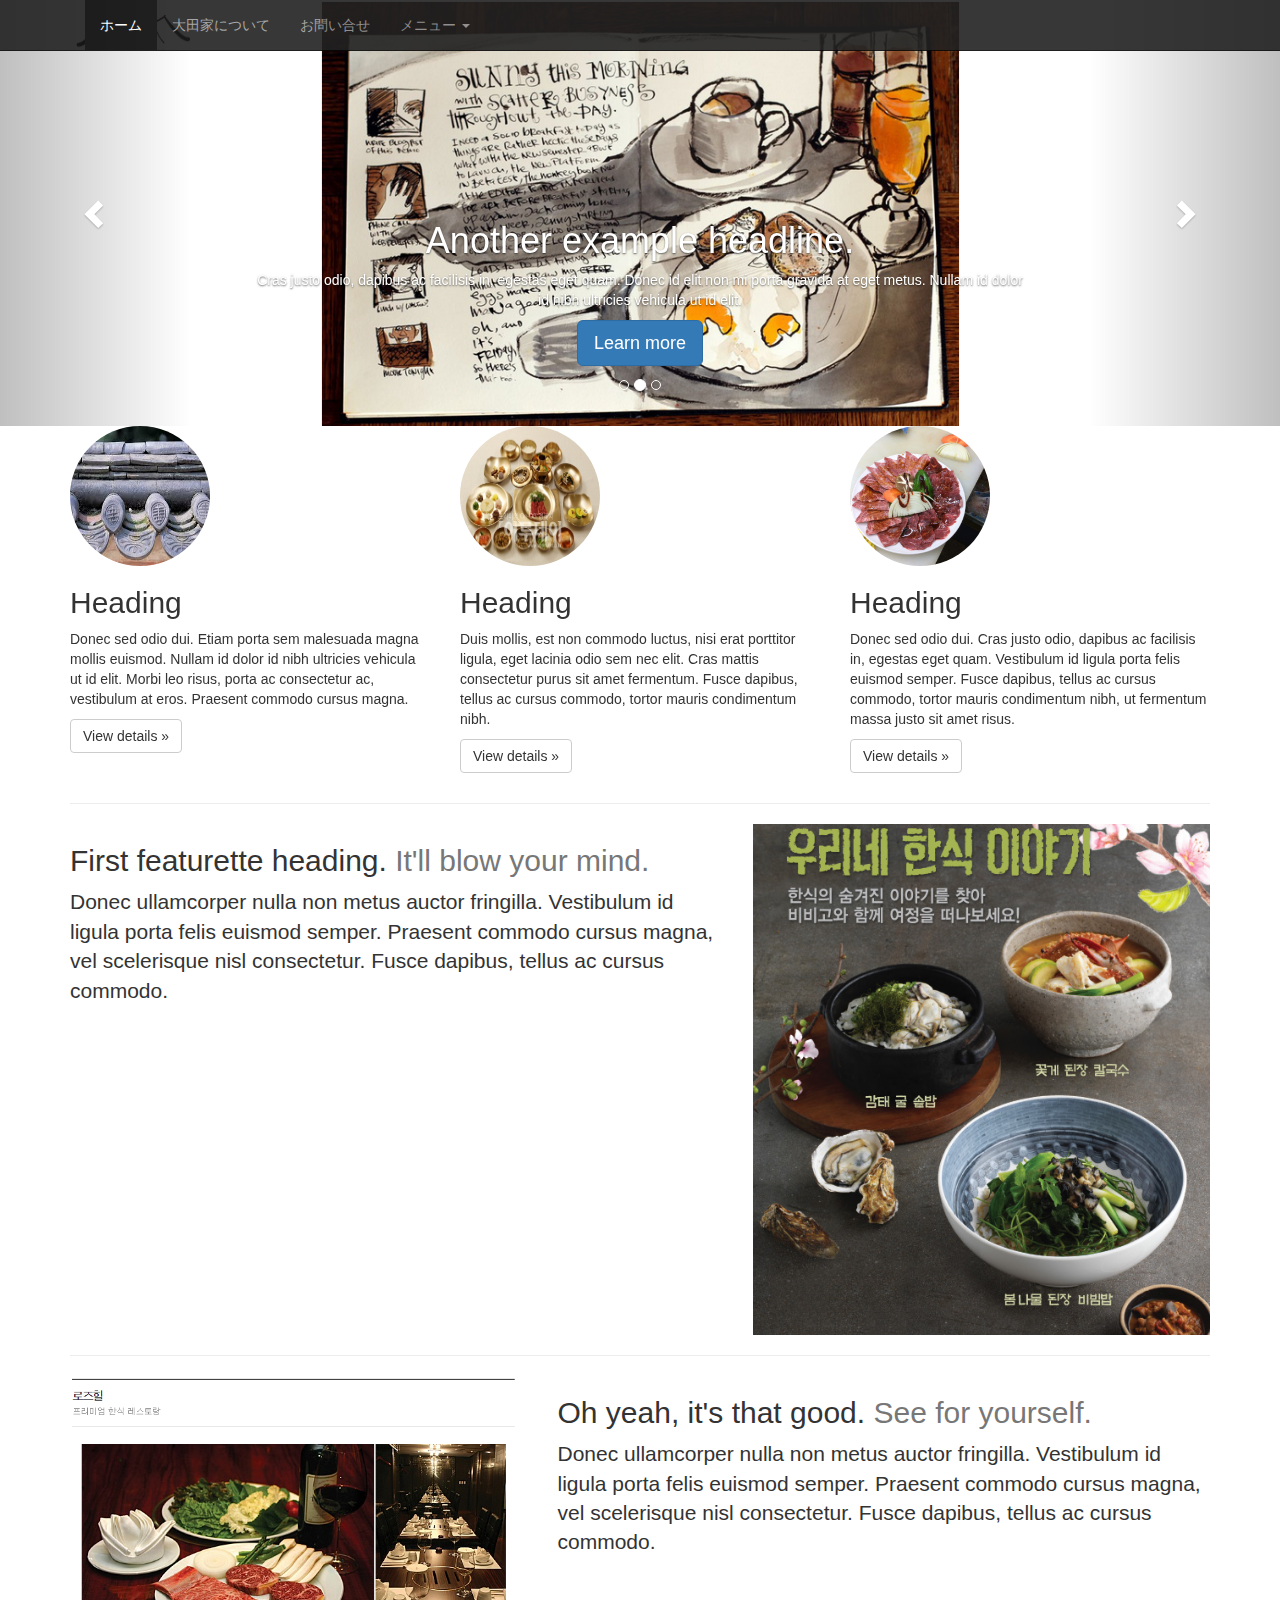
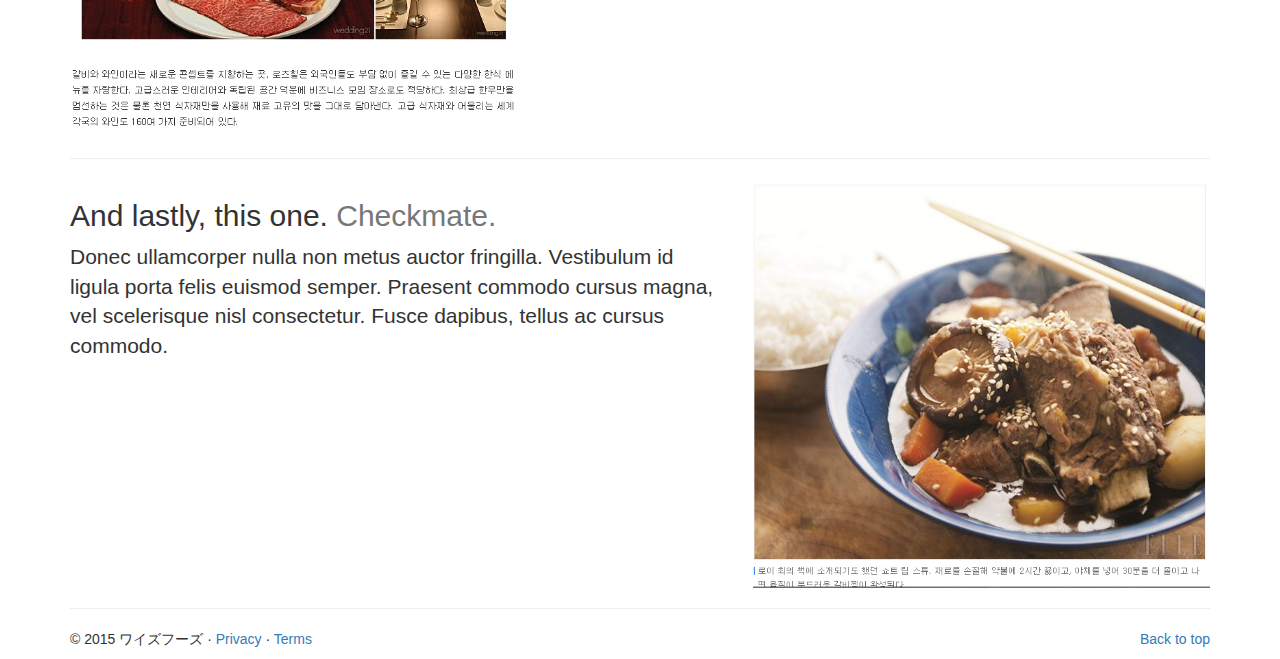
==== index.html @ f46aa7e0 "sample image input" ====
<!DOCTYPE html>
<?xml version="1.0" encoding="EUC-JP"?>
<!DOCTYPE html PUBLIC "-//W3C//DTD XHTML 1.0 Transitional//EN" "http://www.w3.org/TR/xhtml1/DTD/xhtml1-transitional.dtd">
<html xmlns="http://www.w3.org/1999/xhtml" lang="ja" xml:lang="ja">
<head>
    <meta http-equiv="Content-Type" content="text/html; charset=utf-8" />
    <meta http-equiv="X-UA-Compatible" content="IE=edge">
    <meta name="viewport" content="width=device-width, initial-scale=1">
    <meta name="description" content="">
    <meta name="author" content="">
    <link rel="icon" href="../../favicon.ico">


    <title>大田家</title>

    <link href="style.css" rel="stylesheet">
    <!-- Bootstrap core CSS -->
    <link href="bootstrap-3.3.4-dist/css/bootstrap.min.css" rel="stylesheet">

    <!-- Just for debugging purposes. Don't actually copy these 2 lines! -->
    <!--[if lt IE 9]><script src="../../assets/js/ie8-responsive-file-warning.js"></script><![endif]-->
    <script src="bootstrap-3.3.4-dist/assets/js/ie-emulation-modes-warning.js"></script>

    <!-- HTML5 shim and Respond.js for IE8 support of HTML5 elements and media queries -->
    <!--[if lt IE 9]>
      <script src="https://oss.maxcdn.com/html5shiv/3.7.2/html5shiv.min.js"></script>
      <script src="https://oss.maxcdn.com/respond/1.4.2/respond.min.js"></script>
    <![endif]-->

    <!-- Custom styles for this template -->
    <link href="carousel.css" rel="stylesheet">
  </head>
<!-- NAVBAR
================================================== -->
  <body>
    
    <div class="navbar-wrapper">
      <div class="container">

        <nav class="navbar navbar-inverse navbar-fixed-top">
          <div class="container">

            <div class="navbar-header">
              <button type="button" class="navbar-toggle collapsed" data-toggle="collapse" data-target="#navbar" aria-expanded="false" aria-controls="navbar">
                <span class="sr-only">Toggle navigation</span>
                <span class="icon-bar"></span>
                <span class="icon-bar"></span>
                <span class="icon-bar"></span>
              </button>
              <a class="navbar-brand" href="#"><left><img src="img/giwa.png" style="width:10%; margin-left:0px; position:absolute;"></img></left></a>
            </div>
            <div id="navbar" class="navbar-collapse collapse">
              <ul class="nav navbar-nav">
                <li class="active"><a href="#">ホーム</a></li>
                <li><a href="#about">大田家について</a></li>
                <li><a href="#contact">お問い合せ</a></li>
                <li class="dropdown">
                  <a href="#" class="dropdown-toggle" data-toggle="dropdown" role="button" aria-expanded="false">メニュー <span class="caret"></span></a>
                  <ul class="dropdown-menu" role="menu">
                    <li><a href="#">お肉</a></li>
                    <li><a href="#">料理</a></li>
                    <li><a href="#">サラダ</a></li>
                    <li class="divider"></li>
                    <li class="dropdown-header">盛り合わせ</li>
                    <li><a href="#">その他</a></li>
                    <li><a href="#">飲物</a></li>
                  </ul>
                </li>
              </ul>
            </div>
          </div>
        </nav>

      </div>
    </div>


    <!-- Carousel
    ================================================== -->
    <div id="myCarousel" class="carousel slide" data-ride="carousel">
      <!-- Indicators -->
      <ol class="carousel-indicators">
        <li data-target="#myCarousel" data-slide-to="0" class=""></li>
        <li data-target="#myCarousel" data-slide-to="1" class="active"></li>
        <li data-target="#myCarousel" data-slide-to="2" class=""></li>
      </ol>
      <div class="carousel-inner" role="listbox">
        <div class="item">
          <center><img class="first-slide" src="img/tonsoku.png" alt="First slide" style="width:50%"></center>
          <div class="container">
            <div class="carousel-caption">
              <h1>Example headline.</h1>
              <p>Note: If you're viewing this page via a <code>file://</code> URL, the "next" and "previous" Glyphicon buttons on the left and right might not load/display properly due to web browser security rules.</p>
              <p><a class="btn btn-lg btn-primary" href="#" role="button">Sign up today</a></p>
            </div>
          </div>
        </div>
        <div class="item active">
          <center><img class="second-slide" src="img/drawing1.png" alt="Second slide" style="width:50%"></center>
          <div class="container">
            <div class="carousel-caption">
              <h1>Another example headline.</h1>
              <p>Cras justo odio, dapibus ac facilisis in, egestas eget quam. Donec id elit non mi porta gravida at eget metus. Nullam id dolor id nibh ultricies vehicula ut id elit.</p>
              <p><a class="btn btn-lg btn-primary" href="#" role="button">Learn more</a></p>
            </div>  
          </div>
        </div>
        <div class="item">
          <center><img class="third-slide" src="img/galbijjim.png" alt="Third slide" style="width:50%"></center>
          <div class="container">
            <div class="carousel-caption">
              <h1>One more for good measure.</h1>
              <p>Cras justo odio, dapibus ac facilisis in, egestas eget quam. Donec id elit non mi porta gravida at eget metus. Nullam id dolor id nibh ultricies vehicula ut id elit.</p>
              <p><a class="btn btn-lg btn-primary" href="#" role="button">Browse gallery</a></p>
            </div>
          </div>
        </div>
      </div>
      <a class="left carousel-control" href="#myCarousel" role="button" data-slide="prev">
        <span class="glyphicon glyphicon-chevron-left" aria-hidden="true"></span>
        <span class="sr-only">Previous</span>
      </a>
      <a class="right carousel-control" href="#myCarousel" role="button" data-slide="next">
        <span class="glyphicon glyphicon-chevron-right" aria-hidden="true"></span>
        <span class="sr-only">Next</span>
      </a>
    </div><!-- /.carousel -->


    <!-- Marketing messaging and featurettes
    ================================================== -->
    <!-- Wrap the rest of the page in another container to center all the content. -->

    <div class="container marketing">

      <!-- Three columns of text below the carousel -->
      <div class="row">
        <div class="col-lg-4">
          <img class="img-circle" src="img/traditional.jpg" alt="Generic placeholder image" width="140" height="140">
          <h2>Heading</h2>
          <p>Donec sed odio dui. Etiam porta sem malesuada magna mollis euismod. Nullam id dolor id nibh ultricies vehicula ut id elit. Morbi leo risus, porta ac consectetur ac, vestibulum at eros. Praesent commodo cursus magna.</p>
          <p><a class="btn btn-default" href="#" role="button">View details »</a></p>
        </div><!-- /.col-lg-4 -->
        <div class="col-lg-4">
          <img class="img-circle" src="img/dish.jpg" width="140" height="140">
          <h2>Heading</h2>
          <p>Duis mollis, est non commodo luctus, nisi erat porttitor ligula, eget lacinia odio sem nec elit. Cras mattis consectetur purus sit amet fermentum. Fusce dapibus, tellus ac cursus commodo, tortor mauris condimentum nibh.</p>
          <p><a class="btn btn-default" href="#" role="button">View details »</a></p>
        </div><!-- /.col-lg-4 -->
        <div class="col-lg-4">
          <img class="img-circle" src="img/5000ko-su.jpg" width="140" height="140">
          <h2>Heading</h2>
          <p>Donec sed odio dui. Cras justo odio, dapibus ac facilisis in, egestas eget quam. Vestibulum id ligula porta felis euismod semper. Fusce dapibus, tellus ac cursus commodo, tortor mauris condimentum nibh, ut fermentum massa justo sit amet risus.</p>
          <p><a class="btn btn-default" href="#" role="button">View details »</a></p>
        </div><!-- /.col-lg-4 -->
      </div><!-- /.row -->


      <!-- START THE FEATURETTES -->

      <hr class="featurette-divider">

      <div class="row featurette">
        <div class="col-md-7">
          <h2 class="featurette-heading">First featurette heading. <span class="text-muted">It'll blow your mind.</span></h2>
          <p class="lead">Donec ullamcorper nulla non metus auctor fringilla. Vestibulum id ligula porta felis euismod semper. Praesent commodo cursus magna, vel scelerisque nisl consectetur. Fusce dapibus, tellus ac cursus commodo.</p>
        </div>
        <div class="col-md-5">
          <img class="featurette-image img-responsive center-block" data-src="holder.js/500x500/auto" alt="500x500" src="img/bibigo.png" data-holder-rendered="true">
        </div>
      </div>

      <hr class="featurette-divider">

      <div class="row featurette">
        <div class="col-md-7 col-md-push-5">
          <h2 class="featurette-heading">Oh yeah, it's that good. <span class="text-muted">See for yourself.</span></h2>
          <p class="lead">Donec ullamcorper nulla non metus auctor fringilla. Vestibulum id ligula porta felis euismod semper. Praesent commodo cursus magna, vel scelerisque nisl consectetur. Fusce dapibus, tellus ac cursus commodo.</p>
        </div>
        <div class="col-md-5 col-md-pull-7">
          <img class="featurette-image img-responsive center-block" data-src="holder.js/500x500/auto" alt="500x500" src="img/garubiplating.png" data-holder-rendered="true">
        </div>
      </div>

      <hr class="featurette-divider">

      <div class="row featurette">
        <div class="col-md-7">
          <h2 class="featurette-heading">And lastly, this one. <span class="text-muted">Checkmate.</span></h2>
          <p class="lead">Donec ullamcorper nulla non metus auctor fringilla. Vestibulum id ligula porta felis euismod semper. Praesent commodo cursus magna, vel scelerisque nisl consectetur. Fusce dapibus, tellus ac cursus commodo.</p>
        </div>
        <div class="col-md-5">
          <img class="featurette-image img-responsive center-block" data-src="holder.js/500x500/auto" alt="500x500" src="img/galbijjim.png" data-holder-rendered="true">
        </div>
      </div>

      <hr class="featurette-divider">

      <!-- /END THE FEATURETTES -->


      <!-- FOOTER -->
      <footer>
        <p class="pull-right"><a href="#">Back to top</a></p>
        <p>© 2015 ワイズフーズ · <a href="#">Privacy</a> · <a href="#">Terms</a></p>
      </footer>

    </div><!-- /.container -->


    <!-- Bootstrap core JavaScript
    ================================================== -->
    <!-- Placed at the end of the document so the pages load faster -->
    <script src="https://ajax.googleapis.com/ajax/libs/jquery/1.11.2/jquery.min.js"></script>
    <script src="bootstrap-3.3.4-dist/js/bootstrap.min.js"></script>
    <!-- Just to make our placeholder images work. Don't actually copy the next line! -->
    <script src="bootstrap-3.3.4-dist/assets/js/vendor/holder.js"></script>
    <!-- IE10 viewport hack for Surface/desktop Windows 8 bug -->
    <script src="bootstrap-3.3.4-dist/assets/js/ie10-viewport-bug-workaround.js"></script>
  

<svg xmlns="http://www.w3.org/2000/svg" width="500" height="500" viewBox="0 0 500 500" preserveAspectRatio="none" style="visibility: hidden; position: absolute; top: -100%; left: -100%;"><defs></defs><text x="0" y="23" style="font-weight:bold;font-size:23pt;font-family:Arial, Helvetica, Open Sans, sans-serif;dominant-baseline:middle">500x500</text></svg></body></html>
---- style.css ----
.navbar-fixed-top {
	opacity:0.8;
}
.navbar-fixed-top:hover {
	opacity:0.9;
}
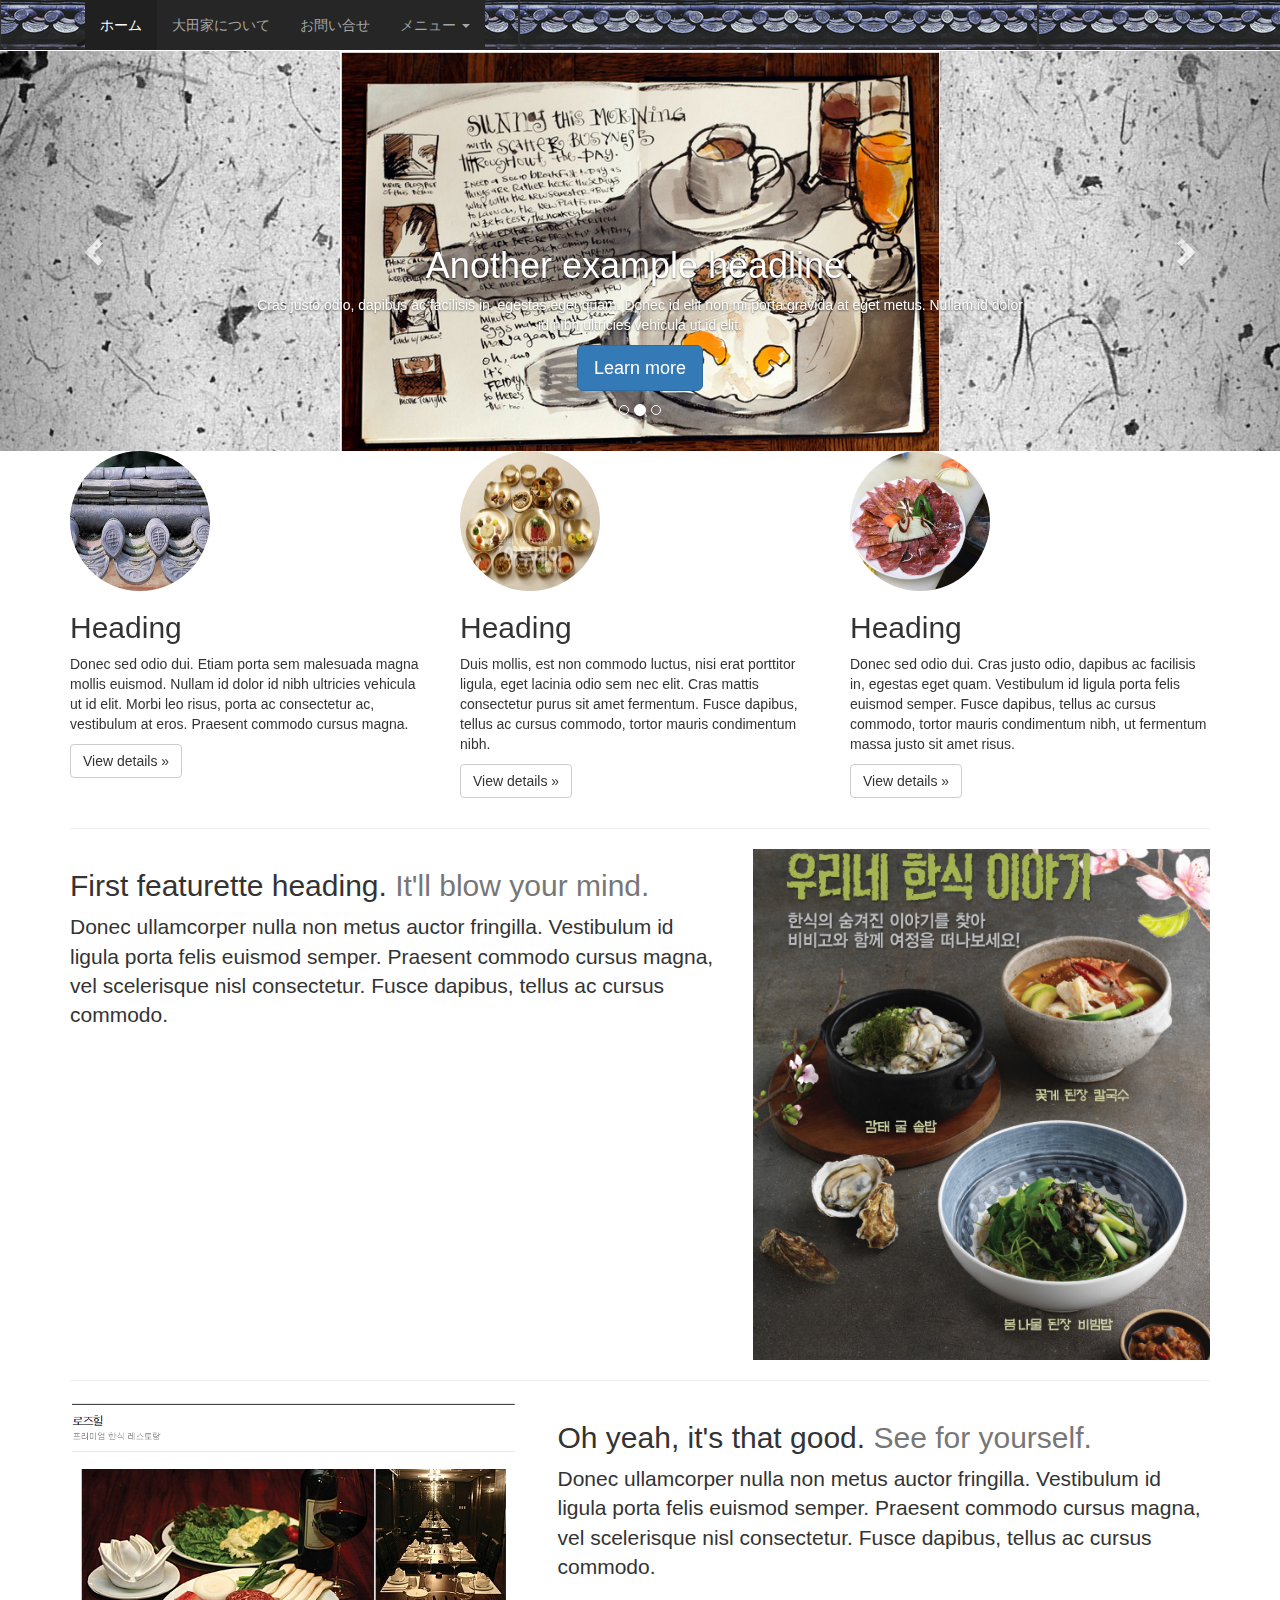
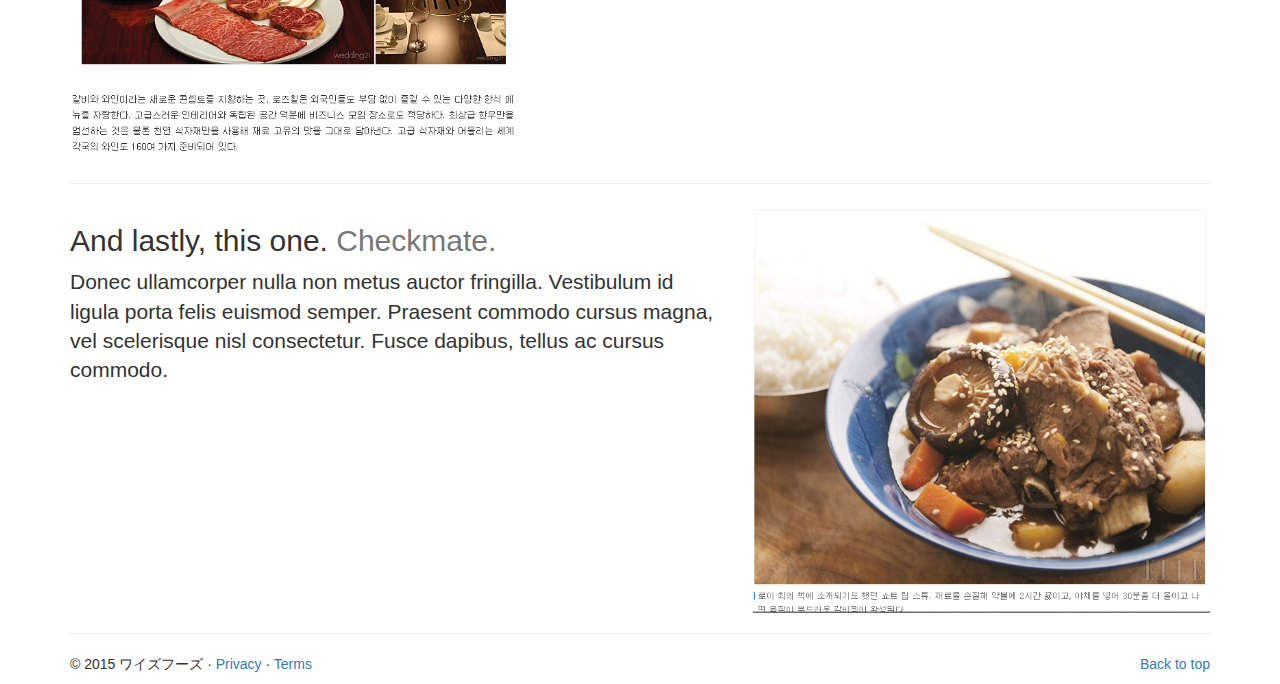
==== commit aa0e7c95: "design changes to match menu" ====
--- a/index.html
+++ b/index.html
@@ -33,11 +33,13 @@
 <!-- NAVBAR
 ================================================== -->
   <body>
-    
+ 
     <div class="navbar-wrapper">
+
       <div class="container">
 
         <nav class="navbar navbar-inverse navbar-fixed-top">
+             <div id="roof"></div>  
           <div class="container">
 
             <div class="navbar-header">
@@ -61,8 +63,8 @@
                     <li><a href="#">料理</a></li>
                     <li><a href="#">サラダ</a></li>
                     <li class="divider"></li>
-                    <li class="dropdown-header">盛り合わせ</li>
-                    <li><a href="#">その他</a></li>
+                    <li class="dropdown-header">その他</li>
+                    <li><a href="#">盛り合わせ</a></li>
                     <li><a href="#">飲物</a></li>
                   </ul>
                 </li>
@@ -73,6 +75,7 @@
 
       </div>
     </div>
+
 
 
     <!-- Carousel
@@ -86,7 +89,7 @@
       </ol>
       <div class="carousel-inner" role="listbox">
         <div class="item">
-          <center><img class="first-slide" src="img/tonsoku.png" alt="First slide" style="width:50%"></center>
+          <center><img class="first-slide" src="img/tonsoku.png" alt="First slide" style="max-height:400px; width:auto;"></center>
           <div class="container">
             <div class="carousel-caption">
               <h1>Example headline.</h1>
@@ -96,7 +99,7 @@
           </div>
         </div>
         <div class="item active">
-          <center><img class="second-slide" src="img/drawing1.png" alt="Second slide" style="width:50%"></center>
+          <center><img class="second-slide" src="img/drawing1.png" alt="Second slide" style="max-height:400px; width:auto;"></center>
           <div class="container">
             <div class="carousel-caption">
               <h1>Another example headline.</h1>
@@ -106,7 +109,7 @@
           </div>
         </div>
         <div class="item">
-          <center><img class="third-slide" src="img/galbijjim.png" alt="Third slide" style="width:50%"></center>
+          <center><img class="third-slide" src="img/galbijjim.png" alt="Third slide" style="max-height:400px; width:auto;"></center>
           <div class="container">
             <div class="carousel-caption">
               <h1>One more for good measure.</h1>
--- a/style.css
+++ b/style.css
@@ -1,6 +1,42 @@
 .navbar-fixed-top {
 	opacity:0.8;
+	background-image: url(img/roof.png);
+	background-repeat: repeat-x;
+	z-index: 9;
+		height: 30px;
 }
 .navbar-fixed-top:hover {
 	opacity:0.9;
 }
+.navbar-inverse .navbar-nav>li>a, .dropdown {
+	opacity:1 !important;
+	display: block;
+	background-color: #0f0f0f;
+}
+
+.navbar-inverse .navbar-nav>li>a:hover {
+	color:white;
+	font-weight: bold;
+	opacity:1 !important;
+	z-index: 10;
+	display: block;
+	background-color: #0f0f4a !important;
+}
+
+.navbar-inverse .navbar-nav>li>a:focus {
+	color:white;
+	font-weight: bold;
+	opacity:1 !important;
+	z-index: 10;
+	display: block;
+	background-color: #0f0f2a !important;
+}
+button {
+	background-image: url(img/plate.jpg) !important;
+	opacity:1;
+
+}
+.carousel {
+	background-image: url(img/background.jpg);
+	margin-top:4%;
+}
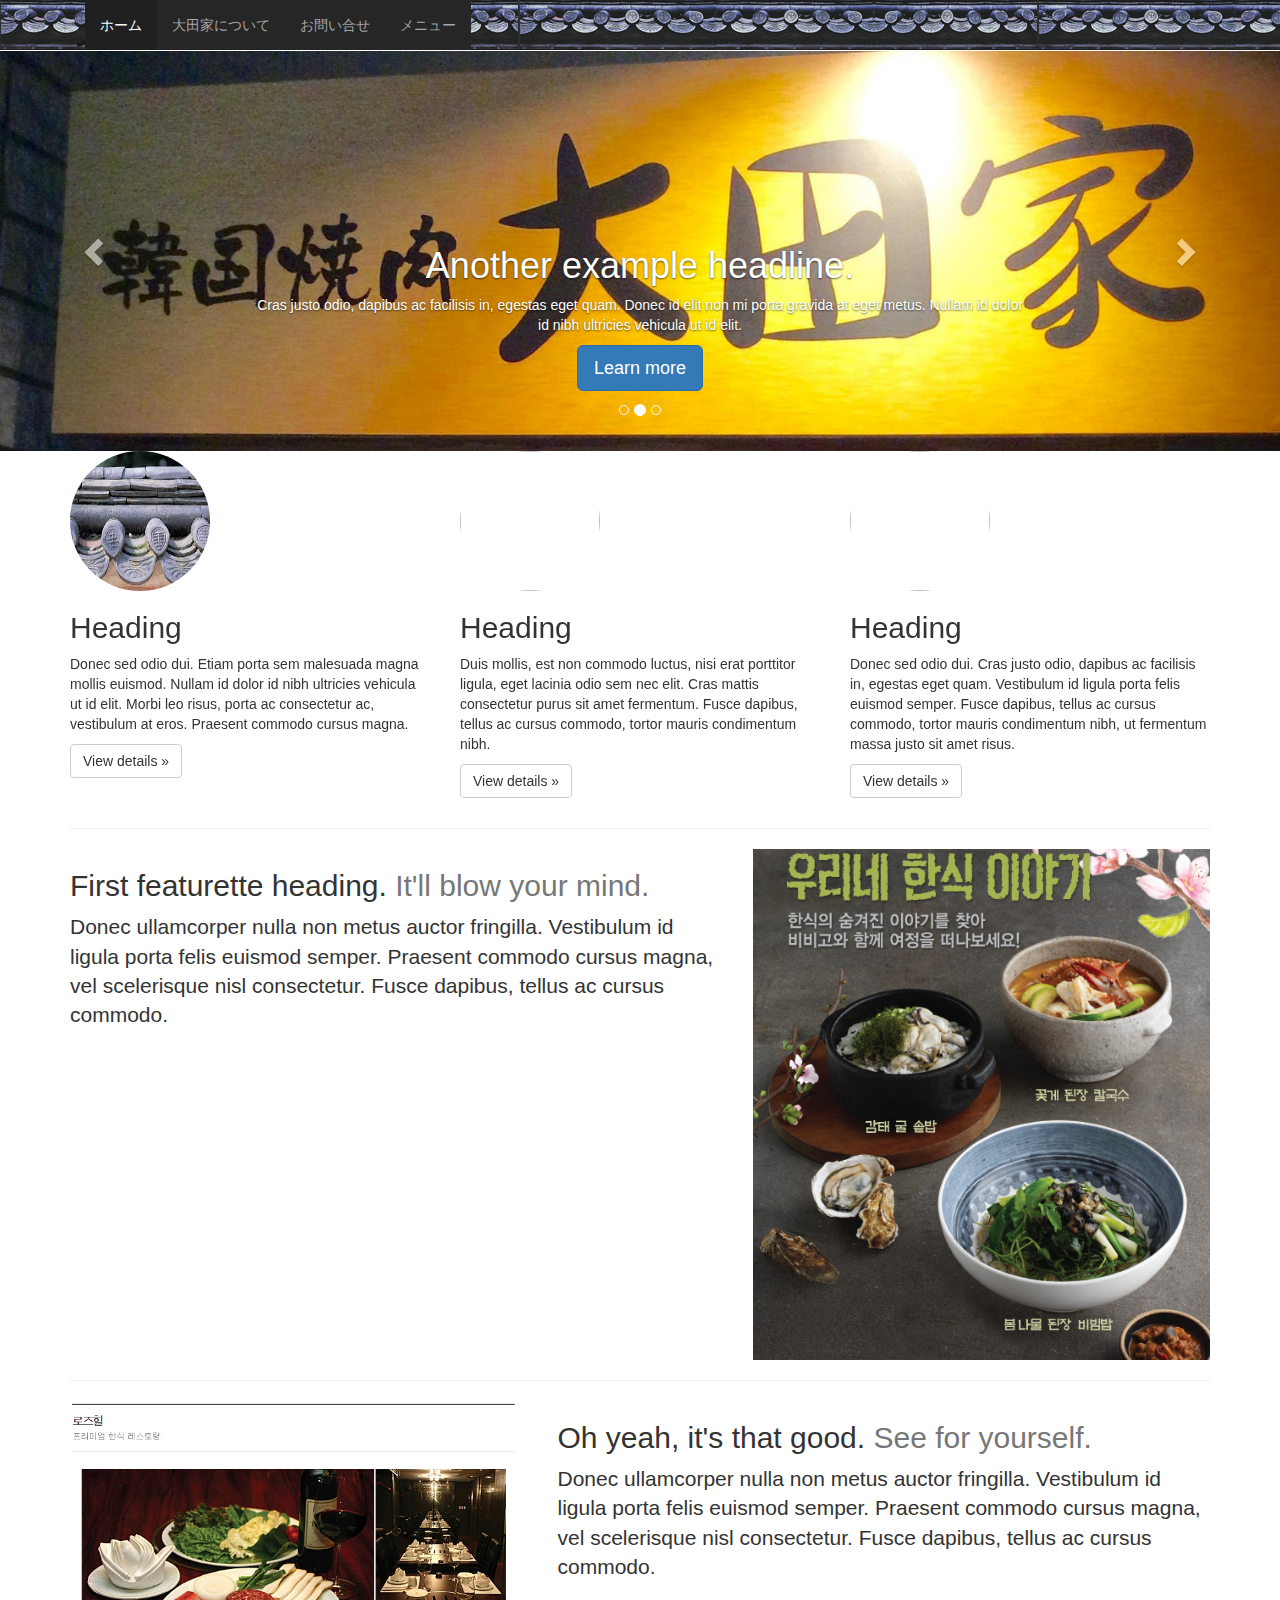
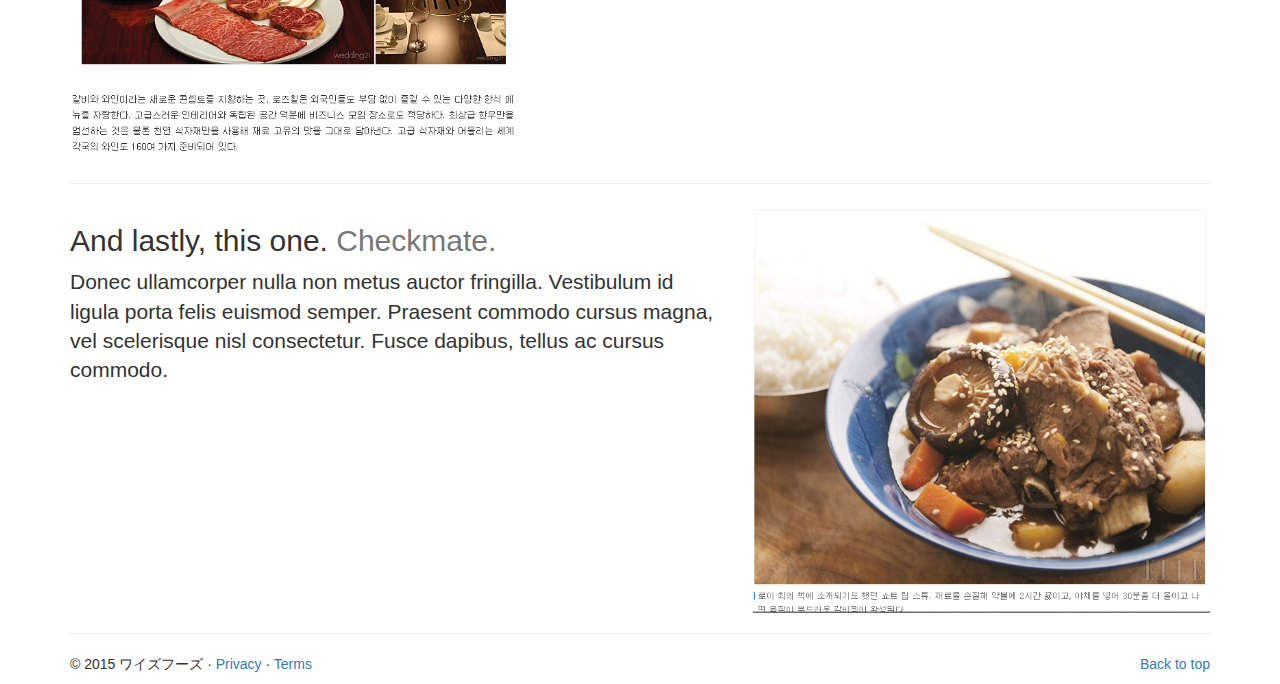
==== commit 889edbc7: "basic contents" ====
--- a/index.html
+++ b/index.html
@@ -54,9 +54,10 @@
             <div id="navbar" class="navbar-collapse collapse">
               <ul class="nav navbar-nav">
                 <li class="active"><a href="#">ホーム</a></li>
-                <li><a href="#about">大田家について</a></li>
-                <li><a href="#contact">お問い合せ</a></li>
-                <li class="dropdown">
+                <li><a href="about.html">大田家について</a></li>
+               <li><a href="mailto:c-choi@wise-ltd.net?Subject=%82%A8%96%E2%82%A2%8D%87%82%B9%83%81%81%5B%83%8B">お問い合せ</a></li></li>
+                <li><a href="menu.html">メニュー</a></li>
+             <!--   <li class="dropdown">
                   <a href="#" class="dropdown-toggle" data-toggle="dropdown" role="button" aria-expanded="false">メニュー <span class="caret"></span></a>
                   <ul class="dropdown-menu" role="menu">
                     <li><a href="#">お肉</a></li>
@@ -67,7 +68,7 @@
                     <li><a href="#">盛り合わせ</a></li>
                     <li><a href="#">飲物</a></li>
                   </ul>
-                </li>
+                </li> -->
               </ul>
             </div>
           </div>
@@ -89,7 +90,7 @@
       </ol>
       <div class="carousel-inner" role="listbox">
         <div class="item">
-          <center><img class="first-slide" src="img/tonsoku.png" alt="First slide" style="max-height:400px; width:auto;"></center>
+          <center><img class="first-slide" src="img/daiconsalad3.jpeg" alt="First slide" style="max-height:400px; width:auto;"></center>
           <div class="container">
             <div class="carousel-caption">
               <h1>Example headline.</h1>
@@ -99,7 +100,7 @@
           </div>
         </div>
         <div class="item active">
-          <center><img class="second-slide" src="img/drawing1.png" alt="Second slide" style="max-height:400px; width:auto;"></center>
+          <center><img class="second-slide" src="img/entrance.jpg" alt="Second slide" style="max-height:400px; width:auto;"></center>
           <div class="container">
             <div class="carousel-caption">
               <h1>Another example headline.</h1>
@@ -109,7 +110,7 @@
           </div>
         </div>
         <div class="item">
-          <center><img class="third-slide" src="img/galbijjim.png" alt="Third slide" style="max-height:400px; width:auto;"></center>
+          <center><img class="third-slide" src="img/bibimbab.jpeg" alt="Third slide" style="max-height:400px; width:auto;"></center>
           <div class="container">
             <div class="carousel-caption">
               <h1>One more for good measure.</h1>
@@ -145,13 +146,13 @@
           <p><a class="btn btn-default" href="#" role="button">View details »</a></p>
         </div><!-- /.col-lg-4 -->
         <div class="col-lg-4">
-          <img class="img-circle" src="img/dish.jpg" width="140" height="140">
+          <img class="img-circle" src="img/Daiconsalad3.jpeg" width="140" height="140">
           <h2>Heading</h2>
           <p>Duis mollis, est non commodo luctus, nisi erat porttitor ligula, eget lacinia odio sem nec elit. Cras mattis consectetur purus sit amet fermentum. Fusce dapibus, tellus ac cursus commodo, tortor mauris condimentum nibh.</p>
           <p><a class="btn btn-default" href="#" role="button">View details »</a></p>
         </div><!-- /.col-lg-4 -->
         <div class="col-lg-4">
-          <img class="img-circle" src="img/5000ko-su.jpg" width="140" height="140">
+          <img class="img-circle" src="img/bibimbab.jpeg" width="140" height="140">
           <h2>Heading</h2>
           <p>Donec sed odio dui. Cras justo odio, dapibus ac facilisis in, egestas eget quam. Vestibulum id ligula porta felis euismod semper. Fusce dapibus, tellus ac cursus commodo, tortor mauris condimentum nibh, ut fermentum massa justo sit amet risus.</p>
           <p><a class="btn btn-default" href="#" role="button">View details »</a></p>
--- a/style.css
+++ b/style.css
@@ -1,3 +1,7 @@
+.navbar-wrapper {
+	position:fixed;
+	z-index: 10;
+}
 .navbar-fixed-top {
 	opacity:0.8;
 	background-image: url(img/roof.png);
@@ -40,3 +44,6 @@
 	background-image: url(img/background.jpg);
 	margin-top:4%;
 }
+.body {
+	background-image: url(img/background.jpg);
+}
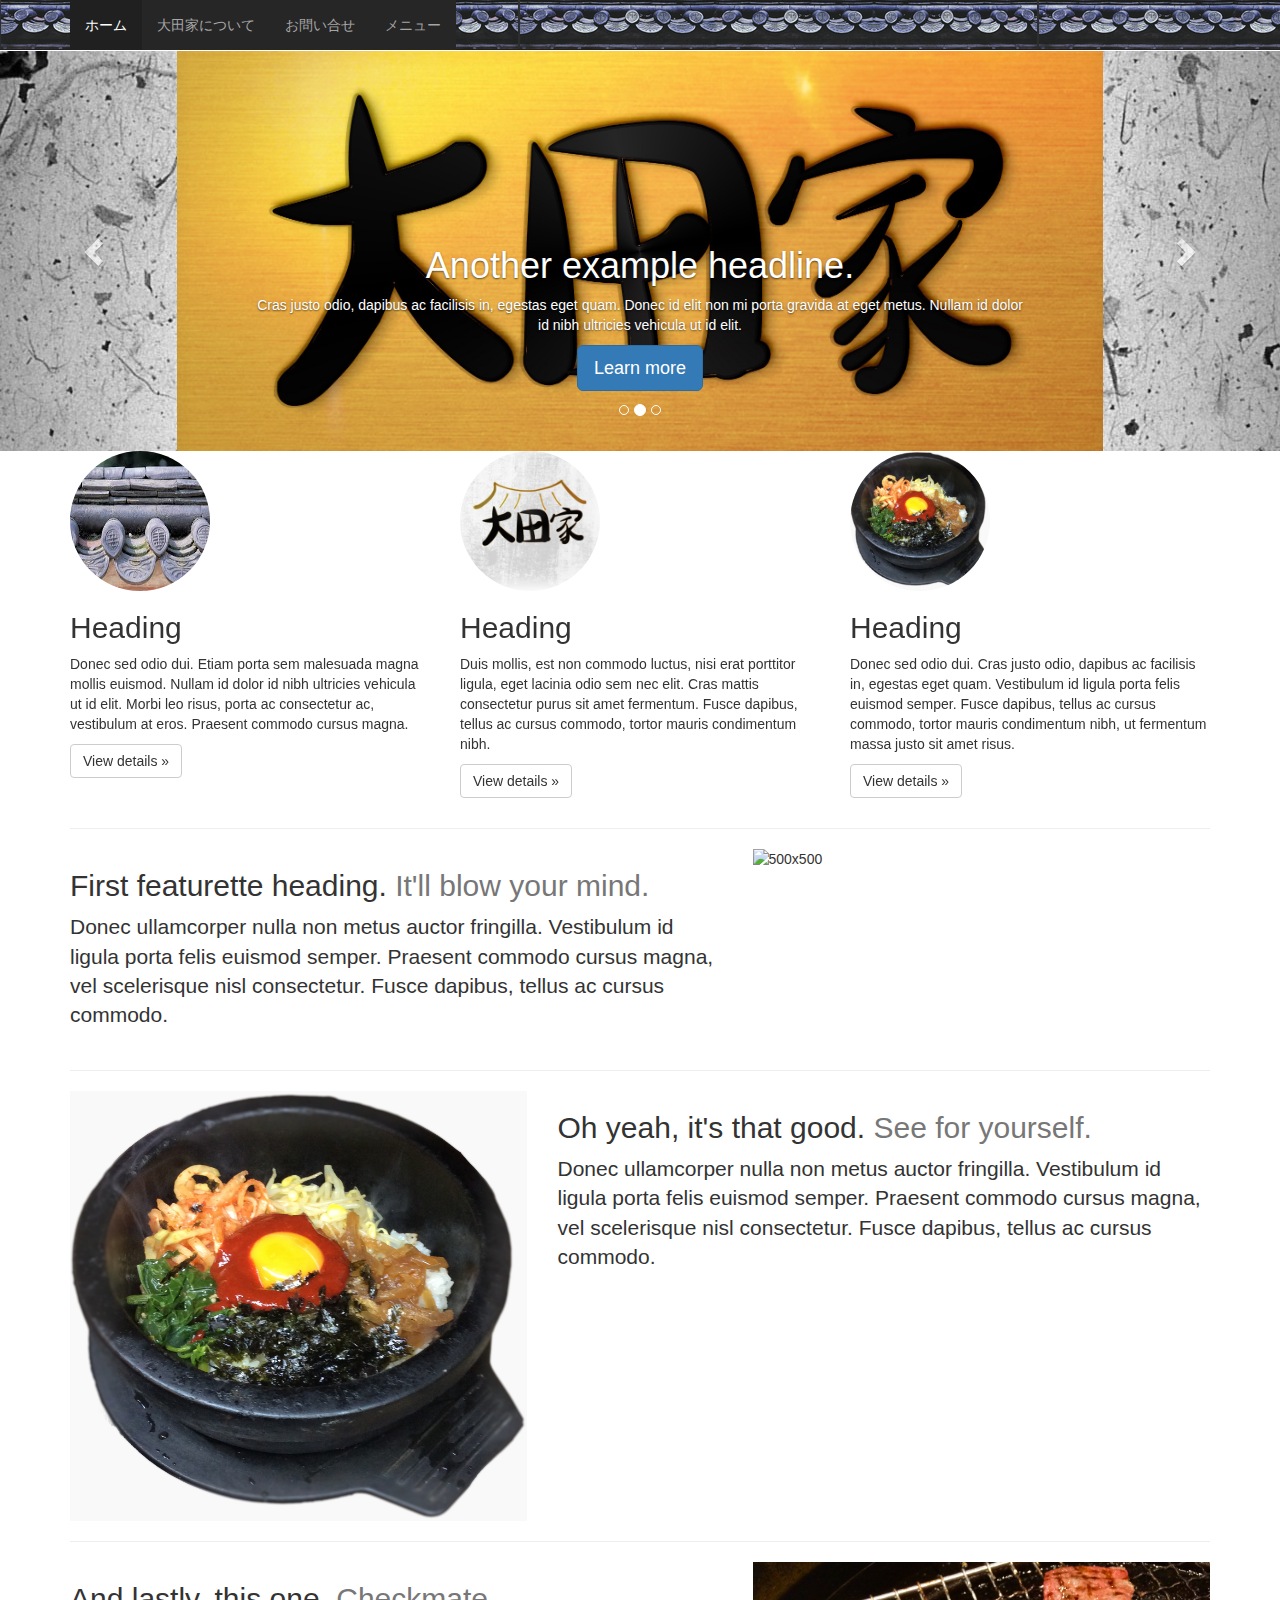
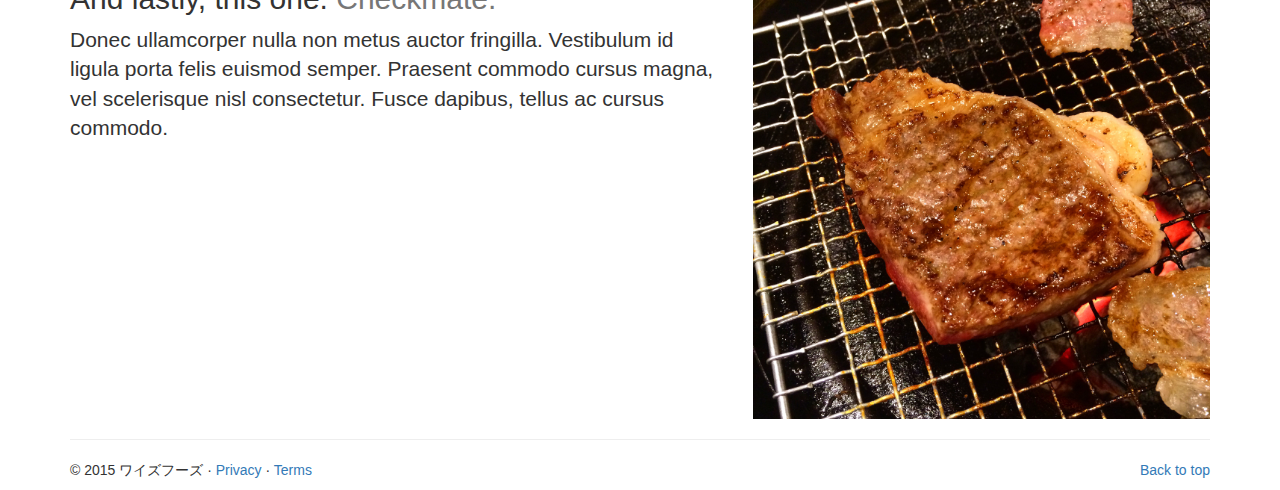
==== commit cb1b033d: "changes in pictures" ====
--- a/index.html
+++ b/index.html
@@ -49,7 +49,6 @@
                 <span class="icon-bar"></span>
                 <span class="icon-bar"></span>
               </button>
-              <a class="navbar-brand" href="#"><left><img src="img/giwa.png" style="width:10%; margin-left:0px; position:absolute;"></img></left></a>
             </div>
             <div id="navbar" class="navbar-collapse collapse">
               <ul class="nav navbar-nav">
@@ -57,6 +56,7 @@
                 <li><a href="about.html">大田家について</a></li>
                <li><a href="mailto:c-choi@wise-ltd.net?Subject=%82%A8%96%E2%82%A2%8D%87%82%B9%83%81%81%5B%83%8B">お問い合せ</a></li></li>
                 <li><a href="menu.html">メニュー</a></li>
+
              <!--   <li class="dropdown">
                   <a href="#" class="dropdown-toggle" data-toggle="dropdown" role="button" aria-expanded="false">メニュー <span class="caret"></span></a>
                   <ul class="dropdown-menu" role="menu">
@@ -90,7 +90,7 @@
       </ol>
       <div class="carousel-inner" role="listbox">
         <div class="item">
-          <center><img class="first-slide" src="img/daiconsalad3.jpeg" alt="First slide" style="max-height:400px; width:auto;"></center>
+          <center><img class="first-slide" src="img/exterior.jpg" alt="First slide" style="max-height:400px; width:auto;"></center>
           <div class="container">
             <div class="carousel-caption">
               <h1>Example headline.</h1>
@@ -100,7 +100,7 @@
           </div>
         </div>
         <div class="item active">
-          <center><img class="second-slide" src="img/entrance.jpg" alt="Second slide" style="max-height:400px; width:auto;"></center>
+          <center><img class="second-slide" src="img/ootaya.jpg" alt="Second slide" style="max-height:400px; width:auto;"></center>
           <div class="container">
             <div class="carousel-caption">
               <h1>Another example headline.</h1>
@@ -110,7 +110,7 @@
           </div>
         </div>
         <div class="item">
-          <center><img class="third-slide" src="img/bibimbab.jpeg" alt="Third slide" style="max-height:400px; width:auto;"></center>
+          <center><img class="third-slide" src="img/interior.jpg" alt="Third slide" style="max-height:400px; width:auto;"></center>
           <div class="container">
             <div class="carousel-caption">
               <h1>One more for good measure.</h1>
@@ -146,13 +146,13 @@
           <p><a class="btn btn-default" href="#" role="button">View details »</a></p>
         </div><!-- /.col-lg-4 -->
         <div class="col-lg-4">
-          <img class="img-circle" src="img/Daiconsalad3.jpeg" width="140" height="140">
+          <img class="img-circle" src="img/ootayalogo.jpg" width="140" height="140">
           <h2>Heading</h2>
           <p>Duis mollis, est non commodo luctus, nisi erat porttitor ligula, eget lacinia odio sem nec elit. Cras mattis consectetur purus sit amet fermentum. Fusce dapibus, tellus ac cursus commodo, tortor mauris condimentum nibh.</p>
           <p><a class="btn btn-default" href="#" role="button">View details »</a></p>
         </div><!-- /.col-lg-4 -->
         <div class="col-lg-4">
-          <img class="img-circle" src="img/bibimbab.jpeg" width="140" height="140">
+          <img class="img-circle" src="img/bibimbab.png" width="140" height="140">
           <h2>Heading</h2>
           <p>Donec sed odio dui. Cras justo odio, dapibus ac facilisis in, egestas eget quam. Vestibulum id ligula porta felis euismod semper. Fusce dapibus, tellus ac cursus commodo, tortor mauris condimentum nibh, ut fermentum massa justo sit amet risus.</p>
           <p><a class="btn btn-default" href="#" role="button">View details »</a></p>
@@ -170,7 +170,7 @@
           <p class="lead">Donec ullamcorper nulla non metus auctor fringilla. Vestibulum id ligula porta felis euismod semper. Praesent commodo cursus magna, vel scelerisque nisl consectetur. Fusce dapibus, tellus ac cursus commodo.</p>
         </div>
         <div class="col-md-5">
-          <img class="featurette-image img-responsive center-block" data-src="holder.js/500x500/auto" alt="500x500" src="img/bibigo.png" data-holder-rendered="true">
+          <img class="featurette-image img-responsive center-block" data-src="holder.js/500x500/auto" alt="500x500" src="img/daiconsalad.jpEg" data-holder-rendered="true">
         </div>
       </div>
 
@@ -182,7 +182,7 @@
           <p class="lead">Donec ullamcorper nulla non metus auctor fringilla. Vestibulum id ligula porta felis euismod semper. Praesent commodo cursus magna, vel scelerisque nisl consectetur. Fusce dapibus, tellus ac cursus commodo.</p>
         </div>
         <div class="col-md-5 col-md-pull-7">
-          <img class="featurette-image img-responsive center-block" data-src="holder.js/500x500/auto" alt="500x500" src="img/garubiplating.png" data-holder-rendered="true">
+          <img class="featurette-image img-responsive center-block" data-src="holder.js/500x500/auto" alt="500x500" src="img/bibimbab.png" data-holder-rendered="true">
         </div>
       </div>
 
@@ -194,7 +194,7 @@
           <p class="lead">Donec ullamcorper nulla non metus auctor fringilla. Vestibulum id ligula porta felis euismod semper. Praesent commodo cursus magna, vel scelerisque nisl consectetur. Fusce dapibus, tellus ac cursus commodo.</p>
         </div>
         <div class="col-md-5">
-          <img class="featurette-image img-responsive center-block" data-src="holder.js/500x500/auto" alt="500x500" src="img/galbijjim.png" data-holder-rendered="true">
+          <img class="featurette-image img-responsive center-block" data-src="holder.js/500x500/auto" alt="500x500" src="img/matsuzaka.jpg" data-holder-rendered="true">
         </div>
       </div>
 
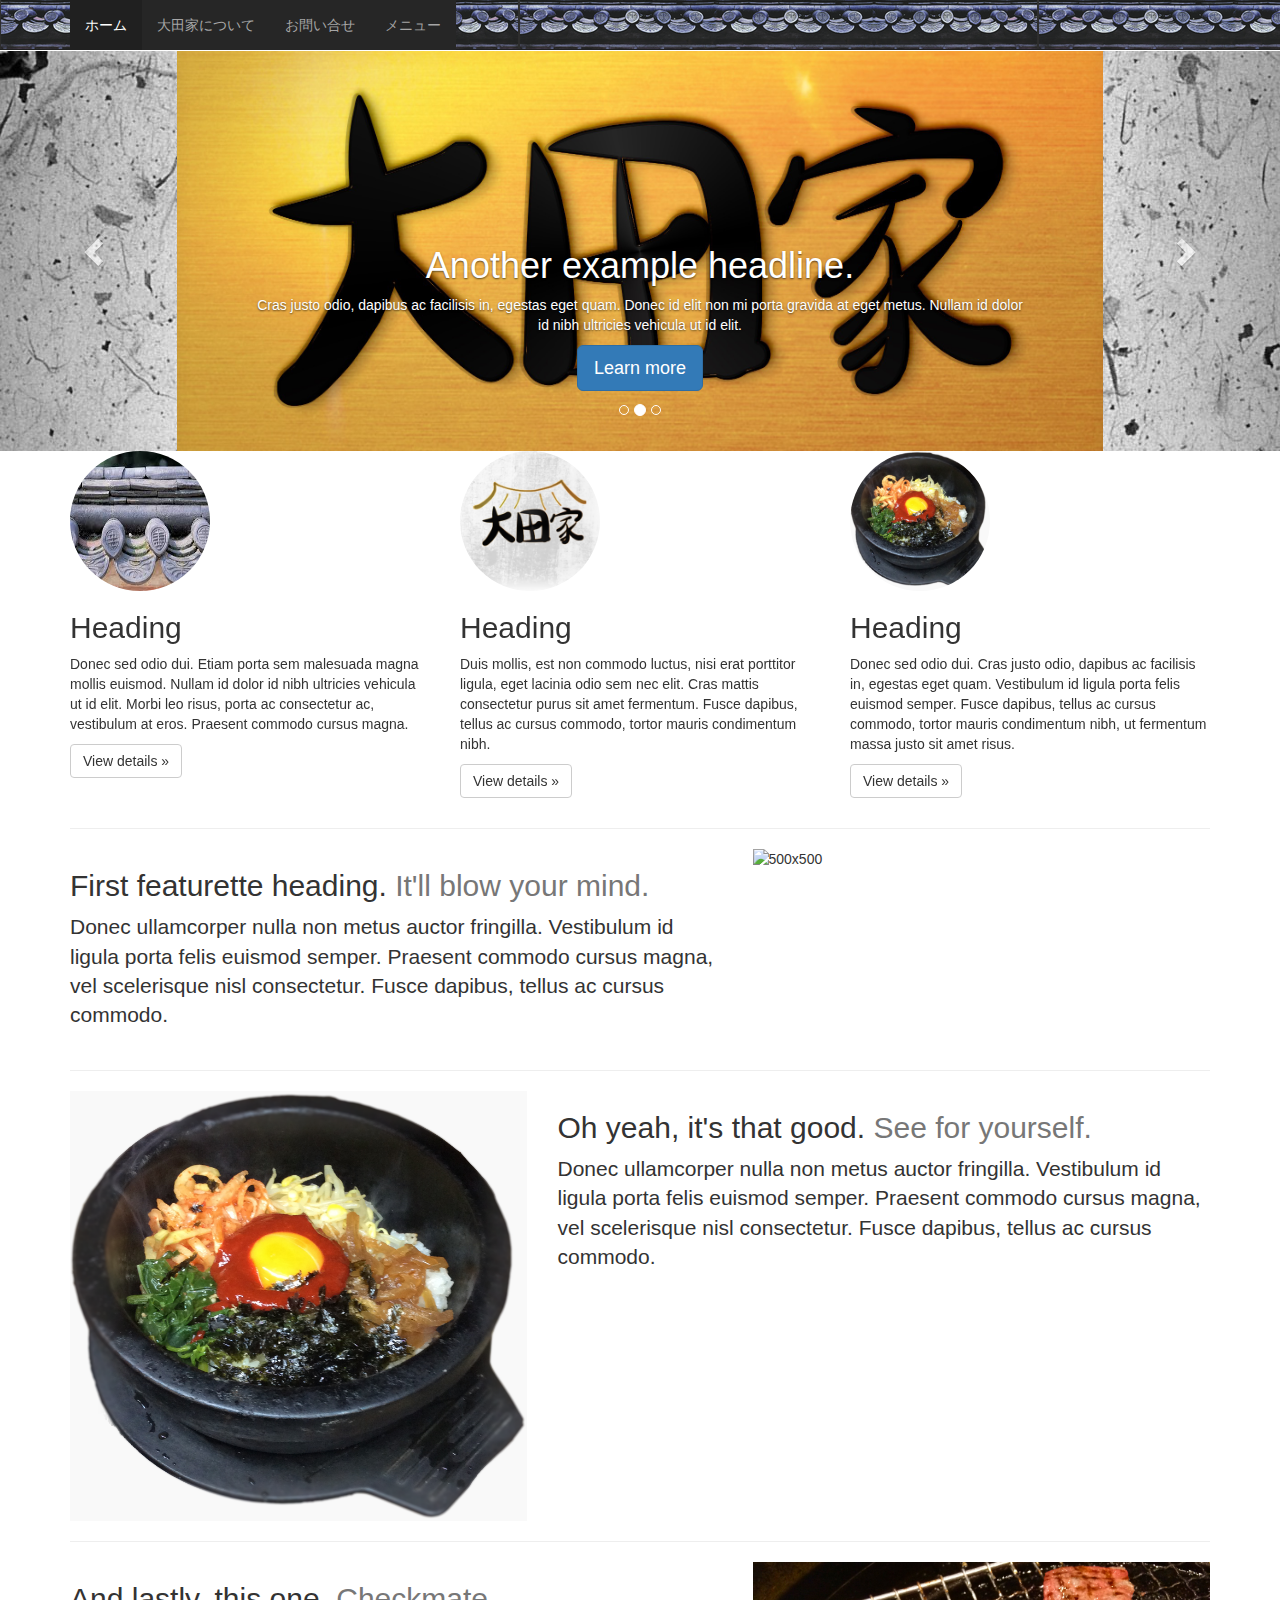
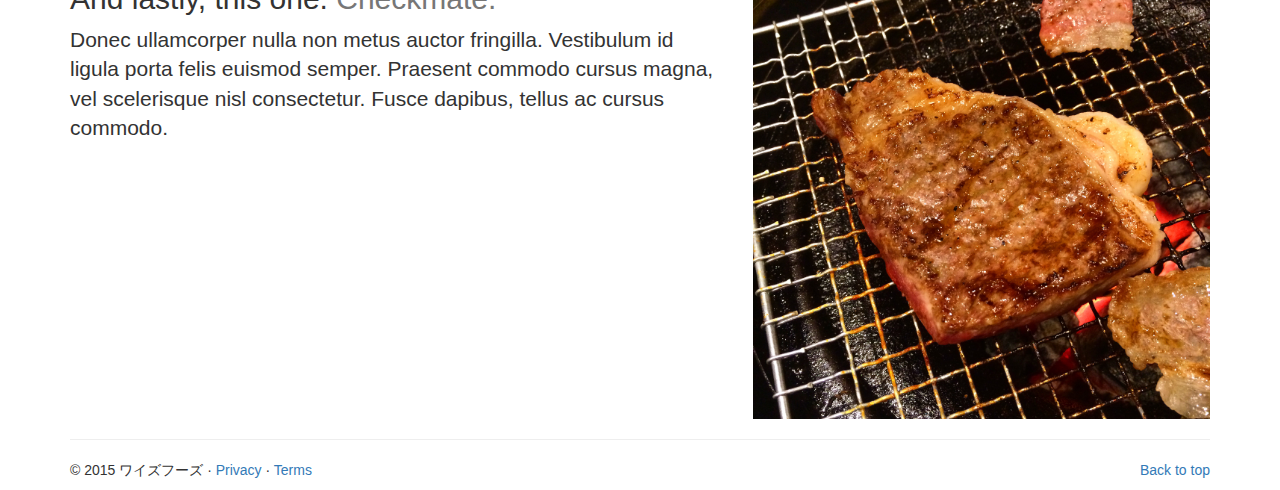
==== commit 35ed0865: "e-mail change" ====
--- a/index.html
+++ b/index.html
@@ -54,7 +54,7 @@
               <ul class="nav navbar-nav">
                 <li class="active"><a href="#">ホーム</a></li>
                 <li><a href="about.html">大田家について</a></li>
-               <li><a href="mailto:c-choi@wise-ltd.net?Subject=%82%A8%96%E2%82%A2%8D%87%82%B9%83%81%81%5B%83%8B">お問い合せ</a></li></li>
+              <li><a href="mailto:t-iga@wise-ltd.net?Subject=大田家">お問い合せ</a></li></li>
                 <li><a href="menu.html">メニュー</a></li>
 
              <!--   <li class="dropdown">
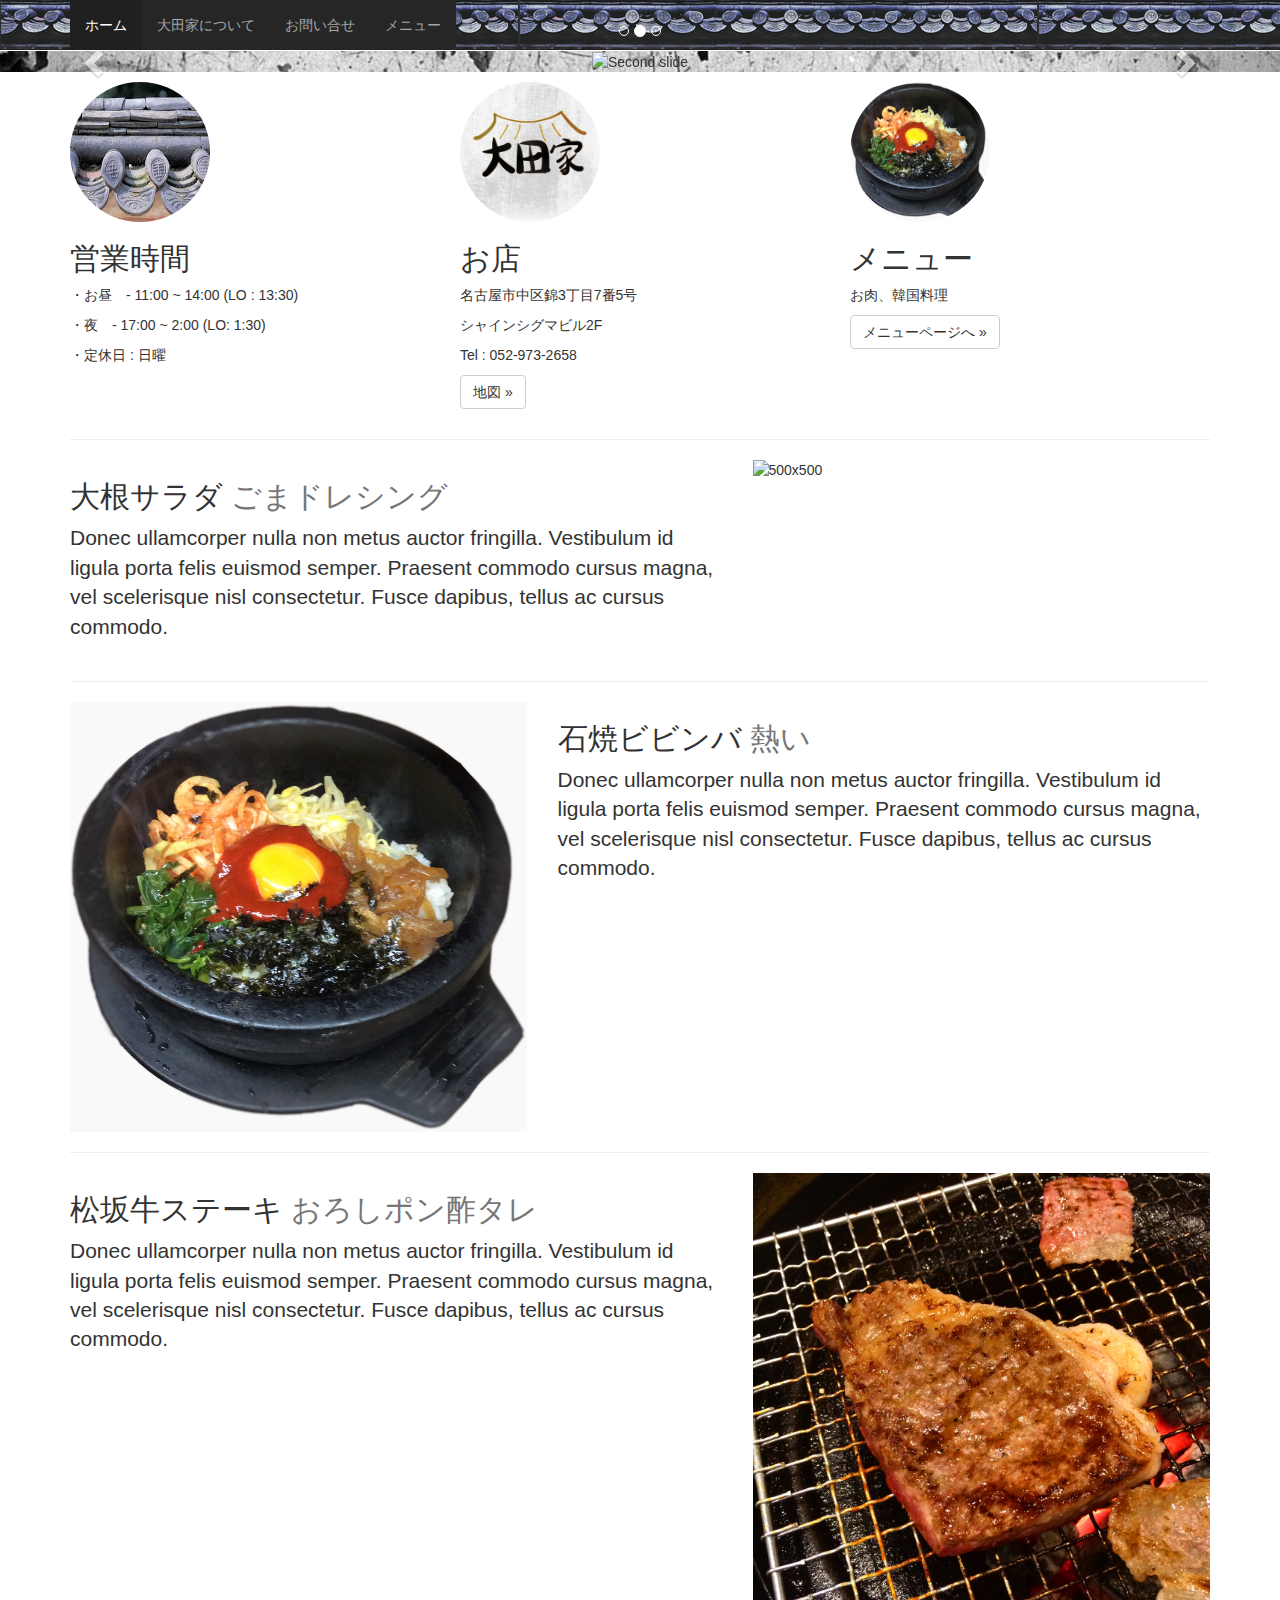
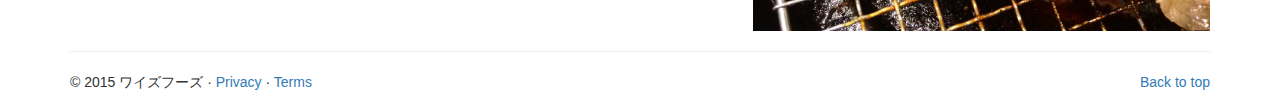
==== commit 6775494a: "Lunch Menu Test" ====
--- a/index.html
+++ b/index.html
@@ -81,7 +81,7 @@
 
     <!-- Carousel
     ================================================== -->
-    <div id="myCarousel" class="carousel slide" data-ride="carousel">
+    <div id="myCarousel" class="carousel slide" data-ride="carousel" style="overflow: none; margin-bottom: 10px;">
       <!-- Indicators -->
       <ol class="carousel-indicators">
         <li data-target="#myCarousel" data-slide-to="0" class=""></li>
@@ -90,7 +90,7 @@
       </ol>
       <div class="carousel-inner" role="listbox">
         <div class="item">
-          <center><img class="first-slide" src="img/exterior.jpg" alt="First slide" style="max-height:400px; width:auto;"></center>
+          <center><img class="first-slide" src="img/exterior.jpg" alt="First slide" style="max-height:300px; width:auto;"></center>
           <div class="container">
             <div class="carousel-caption">
               <h1>Example headline.</h1>
@@ -100,17 +100,17 @@
           </div>
         </div>
         <div class="item active">
-          <center><img class="second-slide" src="img/ootaya.jpg" alt="Second slide" style="max-height:400px; width:auto;"></center>
+          <center><img class="second-slide" src="img/lunch.jpg" alt="Second slide" style="max-height:300px; width:auto;"></center>
           <div class="container">
             <div class="carousel-caption">
-              <h1>Another example headline.</h1>
-              <p>Cras justo odio, dapibus ac facilisis in, egestas eget quam. Donec id elit non mi porta gravida at eget metus. Nullam id dolor id nibh ultricies vehicula ut id elit.</p>
+              <h1>大田家-ランチStart!!</h1>
+              <p>６月１５日から大田家ランチ始まります。メニューは厚切り牛タン定食と牛タン定食です。</p>
               <p><a class="btn btn-lg btn-primary" href="#" role="button">Learn more</a></p>
             </div>  
           </div>
         </div>
         <div class="item">
-          <center><img class="third-slide" src="img/interior.jpg" alt="Third slide" style="max-height:400px; width:auto;"></center>
+          <center><img class="third-slide" src="img/interior.jpg" alt="Third slide" style="max-height:300px; width:auto;"></center>
           <div class="container">
             <div class="carousel-caption">
               <h1>One more for good measure.</h1>
@@ -141,21 +141,25 @@
       <div class="row">
         <div class="col-lg-4">
           <img class="img-circle" src="img/traditional.jpg" alt="Generic placeholder image" width="140" height="140">
-          <h2>Heading</h2>
-          <p>Donec sed odio dui. Etiam porta sem malesuada magna mollis euismod. Nullam id dolor id nibh ultricies vehicula ut id elit. Morbi leo risus, porta ac consectetur ac, vestibulum at eros. Praesent commodo cursus magna.</p>
-          <p><a class="btn btn-default" href="#" role="button">View details »</a></p>
+          <h2>営業時間</h2>
+          <p>・お昼　- 11:00 ~ 14:00 (LO : 13:30)</p>
+          <p>・夜　- 17:00 ~ 2:00 (LO: 1:30)</p>
+          <p>・定休日 : 日曜 </p>
+  
         </div><!-- /.col-lg-4 -->
         <div class="col-lg-4">
           <img class="img-circle" src="img/ootayalogo.jpg" width="140" height="140">
-          <h2>Heading</h2>
-          <p>Duis mollis, est non commodo luctus, nisi erat porttitor ligula, eget lacinia odio sem nec elit. Cras mattis consectetur purus sit amet fermentum. Fusce dapibus, tellus ac cursus commodo, tortor mauris condimentum nibh.</p>
-          <p><a class="btn btn-default" href="#" role="button">View details »</a></p>
+          <h2>お店</h2>
+          <p>名古屋市中区錦3丁目7番5号</p>
+          <p>シャインシグマビル2F</p>
+          <p>Tel : 052-973-2658</p>
+          <p><a class="btn btn-default" href="#" role="button">地図 »</a></p>
         </div><!-- /.col-lg-4 -->
         <div class="col-lg-4">
           <img class="img-circle" src="img/bibimbab.png" width="140" height="140">
-          <h2>Heading</h2>
-          <p>Donec sed odio dui. Cras justo odio, dapibus ac facilisis in, egestas eget quam. Vestibulum id ligula porta felis euismod semper. Fusce dapibus, tellus ac cursus commodo, tortor mauris condimentum nibh, ut fermentum massa justo sit amet risus.</p>
-          <p><a class="btn btn-default" href="#" role="button">View details »</a></p>
+          <h2>メニュー</h2>
+          <p>お肉、韓国料理</p>
+          <p><a class="btn btn-default" href="menu.html" role="button">メニューページへ »</a></p>
         </div><!-- /.col-lg-4 -->
       </div><!-- /.row -->
 
@@ -166,7 +170,7 @@
 
       <div class="row featurette">
         <div class="col-md-7">
-          <h2 class="featurette-heading">First featurette heading. <span class="text-muted">It'll blow your mind.</span></h2>
+          <h2 class="featurette-heading">大根サラダ <span class="text-muted">ごまドレシング</span></h2>
           <p class="lead">Donec ullamcorper nulla non metus auctor fringilla. Vestibulum id ligula porta felis euismod semper. Praesent commodo cursus magna, vel scelerisque nisl consectetur. Fusce dapibus, tellus ac cursus commodo.</p>
         </div>
         <div class="col-md-5">
@@ -178,7 +182,7 @@
 
       <div class="row featurette">
         <div class="col-md-7 col-md-push-5">
-          <h2 class="featurette-heading">Oh yeah, it's that good. <span class="text-muted">See for yourself.</span></h2>
+          <h2 class="featurette-heading">石焼ビビンバ <span class="text-muted">熱い</span></h2>
           <p class="lead">Donec ullamcorper nulla non metus auctor fringilla. Vestibulum id ligula porta felis euismod semper. Praesent commodo cursus magna, vel scelerisque nisl consectetur. Fusce dapibus, tellus ac cursus commodo.</p>
         </div>
         <div class="col-md-5 col-md-pull-7">
@@ -190,7 +194,7 @@
 
       <div class="row featurette">
         <div class="col-md-7">
-          <h2 class="featurette-heading">And lastly, this one. <span class="text-muted">Checkmate.</span></h2>
+          <h2 class="featurette-heading">松坂牛ステーキ <span class="text-muted">おろしポン酢タレ</span></h2>
           <p class="lead">Donec ullamcorper nulla non metus auctor fringilla. Vestibulum id ligula porta felis euismod semper. Praesent commodo cursus magna, vel scelerisque nisl consectetur. Fusce dapibus, tellus ac cursus commodo.</p>
         </div>
         <div class="col-md-5">
--- a/style.css
+++ b/style.css
@@ -47,3 +47,7 @@
 .body {
 	background-image: url(img/background.jpg);
 }
+.carousel-caption>p {
+	color:white;
+	font-weight: 500;
+}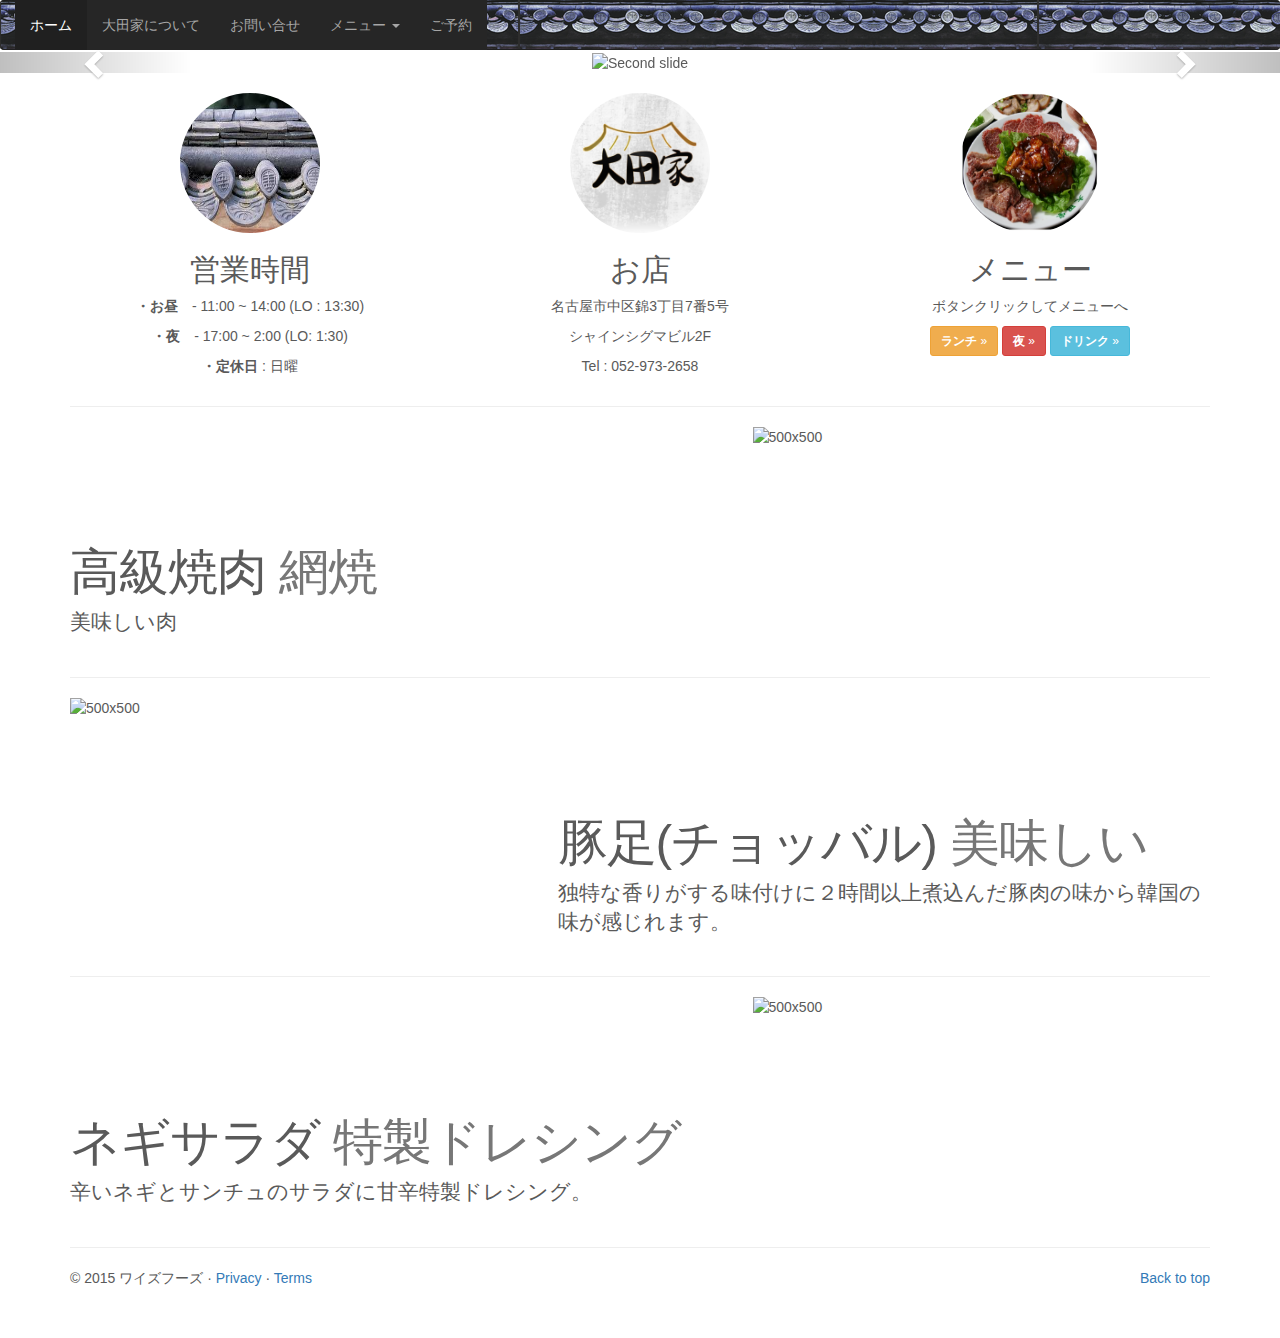
==== commit 33f03aad: "major photo and layout changes." ====
--- a/index.html
+++ b/index.html
@@ -8,7 +8,7 @@
     <meta name="viewport" content="width=device-width, initial-scale=1">
     <meta name="description" content="">
     <meta name="author" content="">
-    <link rel="icon" href="../../favicon.ico">
+    <link rel="icon" href="img/logo.ico">
 
 
     <title>大田家</title>
@@ -18,9 +18,30 @@
     <link href="bootstrap-3.3.4-dist/css/bootstrap.min.css" rel="stylesheet">
 
     <!-- Just for debugging purposes. Don't actually copy these 2 lines! -->
-    <!--[if lt IE 9]><script src="../../assets/js/ie8-responsive-file-warning.js"></script><![endif]-->
-    <script src="bootstrap-3.3.4-dist/assets/js/ie-emulation-modes-warning.js"></script>
-
+    <!--[if lt IE 9]><script src="../../assets/ie8-responsive-file-warning.js"></script><![endif]-->
+    <script src="bootstrap-3.3.4-dist/assets/ie-emulation-modes-warning.js"></script>
+  <script type="text/javascript" src="jquery-1.11.2.min.js">
+// element
+imagesLoaded( document.querySelector('#sidebar, #multihero, #new-item'), function( instance ) {
+  console.log('all images are loaded');
+});
+// selector string
+imagesLoaded( '#sidebar, #multihero, #new-item', function() {...});
+// multiple elements
+var posts = document.querySelectorAll('.post');
+imagesLoaded( posts, function() {...});
+var imgLoad = imagesLoaded('#sidebar, #multihero, #new-item');
+imgLoad.on( 'always', function() {
+  console.log( imgLoad.images.length + ' images loaded' );
+  // detect which image is broken
+  for ( var i = 0, len = imgLoad.images.length; i < len; i++ ) {
+    var image = imgLoad.images[i];
+    var result = image.isLoaded ? 'loaded' : 'broken';
+    console.log( 'image is ' + result + ' for ' + image.img.src );
+  }
+});
+
+</script>
     <!-- HTML5 shim and Respond.js for IE8 support of HTML5 elements and media queries -->
     <!--[if lt IE 9]>
       <script src="https://oss.maxcdn.com/html5shiv/3.7.2/html5shiv.min.js"></script>
@@ -54,21 +75,18 @@
               <ul class="nav navbar-nav">
                 <li class="active"><a href="#">ホーム</a></li>
                 <li><a href="about.html">大田家について</a></li>
-              <li><a href="mailto:t-iga@wise-ltd.net?Subject=大田家">お問い合せ</a></li></li>
-                <li><a href="menu.html">メニュー</a></li>
-
-             <!--   <li class="dropdown">
+              <li><a href="mailto:t-iga@wise-ltd.net?Subject=大田家">お問い合せ</a></li>              <li class="dropdown">
                   <a href="#" class="dropdown-toggle" data-toggle="dropdown" role="button" aria-expanded="false">メニュー <span class="caret"></span></a>
                   <ul class="dropdown-menu" role="menu">
-                    <li><a href="#">お肉</a></li>
-                    <li><a href="#">料理</a></li>
-                    <li><a href="#">サラダ</a></li>
+                    <li class="dropdown-header">ランチ</li>
+                    <li><a href="lunch.html">ランチメニュー</a></li>
                     <li class="divider"></li>
-                    <li class="dropdown-header">その他</li>
-                    <li><a href="#">盛り合わせ</a></li>
-                    <li><a href="#">飲物</a></li>
+                    <li class="dropdown-header">焼肉と韓国料理</li>
+                    <li><a href="menu.html">食物メニュー</a></li>
+                    <li><a href="drink.html">飲物メニュー</a></li>
                   </ul>
-                </li> -->
+                </li>
+                 <li><a href="mailto:t-iga@wise-ltd.net?Subject=00月00日大田家０名様予約">ご予約</a></li>
               </ul>
             </div>
           </div>
@@ -78,44 +96,44 @@
     </div>
 
 
-
-    <!-- Carousel
+ <!-- Carousel
     ================================================== -->
     <div id="myCarousel" class="carousel slide" data-ride="carousel" style="overflow: none; margin-bottom: 10px;">
       <!-- Indicators -->
-      <ol class="carousel-indicators">
-        <li data-target="#myCarousel" data-slide-to="0" class=""></li>
-        <li data-target="#myCarousel" data-slide-to="1" class="active"></li>
-        <li data-target="#myCarousel" data-slide-to="2" class=""></li>
-      </ol>
+     
       <div class="carousel-inner" role="listbox">
         <div class="item">
-          <center><img class="first-slide" src="img/exterior.jpg" alt="First slide" style="max-height:300px; width:auto;"></center>
+          <center><img class="first-slide" src="img/front1.jpg" alt="First slide" style="max-height:300px; width:100%;"></center>
           <div class="container">
             <div class="carousel-caption">
-              <h1>Example headline.</h1>
-              <p>Note: If you're viewing this page via a <code>file://</code> URL, the "next" and "previous" Glyphicon buttons on the left and right might not load/display properly due to web browser security rules.</p>
-              <p><a class="btn btn-lg btn-primary" href="#" role="button">Sign up today</a></p>
+              <h1>楽な雰囲気</h1>
+              <h4>静かなカウンタ席と団体様の為の長いテーブル</h4>
+              <p><a class="btn btn-sm btn-danger" href="mailto:t-iga@wise-ltd.net?Subject=大田家予約" role="button">メールご予約</a></p>
             </div>
           </div>
         </div>
         <div class="item active">
-          <center><img class="second-slide" src="img/lunch.jpg" alt="Second slide" style="max-height:300px; width:auto;"></center>
+          <center><img class="second-slide" src="img/front2.jpg" alt="Second slide" style="max-height:300px; width:100%;"></center>
           <div class="container">
             <div class="carousel-caption">
-              <h1>大田家-ランチStart!!</h1>
-              <p>６月１５日から大田家ランチ始まります。メニューは厚切り牛タン定食と牛タン定食です。</p>
-              <p><a class="btn btn-lg btn-primary" href="#" role="button">Learn more</a></p>
+            <h1>RENEWAL OPEN</h1>
+              <h4>名古屋市中区錦にある韓国焼肉　大田家。
+              <h4>23年間の歴史を持つ店。</h4>
+              <h4>2015年5月15日よりリニューアルを実施。</h4>
+              <h4>23年間の伝統の味と居心地の良い空間を提供します。</h4>
+              <p><a class="btn btn-sm btn-primary" href="about.html" role="button">大田家について</a></p>
             </div>  
           </div>
         </div>
         <div class="item">
-          <center><img class="third-slide" src="img/interior.jpg" alt="Third slide" style="max-height:300px; width:auto;"></center>
+          <center><img class="third-slide" src="img/front3.jpg" alt="Third slide" style="max-height:300px; width:100%;"></center>
           <div class="container">
             <div class="carousel-caption">
-              <h1>One more for good measure.</h1>
-              <p>Cras justo odio, dapibus ac facilisis in, egestas eget quam. Donec id elit non mi porta gravida at eget metus. Nullam id dolor id nibh ultricies vehicula ut id elit.</p>
-              <p><a class="btn btn-lg btn-primary" href="#" role="button">Browse gallery</a></p>
+              <h1>ランチStart!!</h1>
+              <h4>６月１５日から大田家ランチ始まります。</h4>
+              <h4>メニューは厚切り牛タン定食と豚タン定食です。</h4>
+
+              <p><a class="btn btn-sm btn-warning" href="lunch.html" role="button">ランチメニューへ</a></p>
             </div>
           </div>
         </div>
@@ -129,6 +147,7 @@
         <span class="sr-only">Next</span>
       </a>
     </div><!-- /.carousel -->
+  
 
 
     <!-- Marketing messaging and featurettes
@@ -142,9 +161,9 @@
         <div class="col-lg-4">
           <img class="img-circle" src="img/traditional.jpg" alt="Generic placeholder image" width="140" height="140">
           <h2>営業時間</h2>
-          <p>・お昼　- 11:00 ~ 14:00 (LO : 13:30)</p>
-          <p>・夜　- 17:00 ~ 2:00 (LO: 1:30)</p>
-          <p>・定休日 : 日曜 </p>
+          <p><strong>・お昼</strong>　- 11:00 ~ 14:00 (LO : 13:30)</p>
+          <p><strong>・夜</strong>　- 17:00 ~ 2:00 (LO: 1:30)</p>
+          <p><strong>・定休日</strong> : 日曜 </p>
   
         </div><!-- /.col-lg-4 -->
         <div class="col-lg-4">
@@ -153,28 +172,30 @@
           <p>名古屋市中区錦3丁目7番5号</p>
           <p>シャインシグマビル2F</p>
           <p>Tel : 052-973-2658</p>
-          <p><a class="btn btn-default" href="#" role="button">地図 »</a></p>
         </div><!-- /.col-lg-4 -->
         <div class="col-lg-4">
-          <img class="img-circle" src="img/bibimbab.png" width="140" height="140">
+          <img class="img-circle" src="img/mori2.jpg" width="140" height="140">
+          
           <h2>メニュー</h2>
-          <p>お肉、韓国料理</p>
-          <p><a class="btn btn-default" href="menu.html" role="button">メニューページへ »</a></p>
+          <p>ボタンクリックしてメニューへ</p>
+          <a class="btn btn-warning btn-sm" href="lunch.html" role="button"><strong>ランチ</strong> »</a>        
+          <a class="btn btn-danger btn-sm" href="menu.html" role="button"><strong>夜</strong> »</a> 
+          <a class="btn btn-info btn-sm" href="drink.html" role="button"><strong>ドリンク</strong> »</a>
+          
         </div><!-- /.col-lg-4 -->
       </div><!-- /.row -->
-
-
+    
       <!-- START THE FEATURETTES -->
 
       <hr class="featurette-divider">
 
       <div class="row featurette">
         <div class="col-md-7">
-          <h2 class="featurette-heading">大根サラダ <span class="text-muted">ごまドレシング</span></h2>
-          <p class="lead">Donec ullamcorper nulla non metus auctor fringilla. Vestibulum id ligula porta felis euismod semper. Praesent commodo cursus magna, vel scelerisque nisl consectetur. Fusce dapibus, tellus ac cursus commodo.</p>
+          <h2 class="featurette-heading">高級焼肉 <span class="text-muted">網焼</span></h2>
+          <p class="lead">美味しい肉 </p>
         </div>
         <div class="col-md-5">
-          <img class="featurette-image img-responsive center-block" data-src="holder.js/500x500/auto" alt="500x500" src="img/daiconsalad.jpEg" data-holder-rendered="true">
+          <img class="featurette-image img-responsive center-block"  alt="500x500" src="img/yakiniku.jpg" data-holder-rendered="true">
         </div>
       </div>
 
@@ -182,11 +203,11 @@
 
       <div class="row featurette">
         <div class="col-md-7 col-md-push-5">
-          <h2 class="featurette-heading">石焼ビビンバ <span class="text-muted">熱い</span></h2>
-          <p class="lead">Donec ullamcorper nulla non metus auctor fringilla. Vestibulum id ligula porta felis euismod semper. Praesent commodo cursus magna, vel scelerisque nisl consectetur. Fusce dapibus, tellus ac cursus commodo.</p>
+          <h2 class="featurette-heading">豚足(チョッバル) <span class="text-muted">美味しい</span></h2>
+          <p class="lead">独特な香りがする味付けに２時間以上煮込んだ豚肉の味から韓国の味が感じれます。</p>
         </div>
         <div class="col-md-5 col-md-pull-7">
-          <img class="featurette-image img-responsive center-block" data-src="holder.js/500x500/auto" alt="500x500" src="img/bibimbab.png" data-holder-rendered="true">
+          <img class="featurette-image img-responsive center-block"  alt="500x500" src="img/tonsoku.jpg" data-holder-rendered="true">
         </div>
       </div>
 
@@ -194,11 +215,11 @@
 
       <div class="row featurette">
         <div class="col-md-7">
-          <h2 class="featurette-heading">松坂牛ステーキ <span class="text-muted">おろしポン酢タレ</span></h2>
-          <p class="lead">Donec ullamcorper nulla non metus auctor fringilla. Vestibulum id ligula porta felis euismod semper. Praesent commodo cursus magna, vel scelerisque nisl consectetur. Fusce dapibus, tellus ac cursus commodo.</p>
+          <h2 class="featurette-heading">ネギサラダ <span class="text-muted">特製ドレシング</span></h2>
+          <p class="lead">辛いネギとサンチュのサラダに甘辛特製ドレシング。</p>
         </div>
         <div class="col-md-5">
-          <img class="featurette-image img-responsive center-block" data-src="holder.js/500x500/auto" alt="500x500" src="img/matsuzaka.jpg" data-holder-rendered="true">
+          <img class="featurette-image img-responsive center-block"  alt="500x500" src="img/salad.jpg" data-holder-rendered="true">
         </div>
       </div>
 
@@ -222,9 +243,9 @@
     <script src="https://ajax.googleapis.com/ajax/libs/jquery/1.11.2/jquery.min.js"></script>
     <script src="bootstrap-3.3.4-dist/js/bootstrap.min.js"></script>
     <!-- Just to make our placeholder images work. Don't actually copy the next line! -->
-    <script src="bootstrap-3.3.4-dist/assets/js/vendor/holder.js"></script>
+    <script src="bootstrap-3.3.4-dist/assets/vendor/holder.js"></script>
     <!-- IE10 viewport hack for Surface/desktop Windows 8 bug -->
-    <script src="bootstrap-3.3.4-dist/assets/js/ie10-viewport-bug-workaround.js"></script>
+    <script src="bootstrap-3.3.4-dist/assets/ie10-viewport-bug-workaround.js"></script>
   
 
 <svg xmlns="http://www.w3.org/2000/svg" width="500" height="500" viewBox="0 0 500 500" preserveAspectRatio="none" style="visibility: hidden; position: absolute; top: -100%; left: -100%;"><defs></defs><text x="0" y="23" style="font-weight:bold;font-size:23pt;font-family:Arial, Helvetica, Open Sans, sans-serif;dominant-baseline:middle">500x500</text></svg></body></html>--- a/style.css
+++ b/style.css
@@ -1,5 +1,5 @@
 .navbar-wrapper {
-	position:fixed;
+	position:fixed !important;
 	z-index: 10;
 }
 .navbar-fixed-top {
@@ -41,13 +41,20 @@
 
 }
 .carousel {
-	background-image: url(img/background.jpg);
-	margin-top:4%;
+	 margin-top:52px;
+	height: auto;
+	position: relative;
+	display: block;
 }
 .body {
 	background-image: url(img/background.jpg);
 }
-.carousel-caption>p {
+
+.carousel-caption {
+	text-align: right !important;
 	color:white;
 	font-weight: 500;
+}
+.marketing {
+margin-top:20px;
 }--- a/carousel.css
+++ b/carousel.css
@@ -0,0 +1,134 @@
+/* GLOBAL STYLES
+-------------------------------------------------- */
+/* Padding below the footer and lighter body text */
+
+body {
+  padding-bottom: 40px;
+  color: #5a5a5a;
+}
+
+
+/* CUSTOMIZE THE NAVBAR
+-------------------------------------------------- */
+
+/* Special class on .container surrounding .navbar, used for positioning it into place. */
+.navbar-wrapper {
+  position: absolute;
+  top: 0;
+  right: 0;
+  left: 0;
+  z-index: 20;
+}
+
+/* Flip around the padding for proper display in narrow viewports */
+.navbar-wrapper > .container {
+  padding-right: 0;
+  padding-left: 0;
+}
+.navbar-wrapper .navbar {
+  padding-right: 15px;
+  padding-left: 15px;
+}
+.navbar-wrapper .navbar .container {
+  width: auto;
+}
+
+
+/* CUSTOMIZE THE CAROUSEL
+-------------------------------------------------- */
+
+/* Carousel base class */
+.carousel {
+  /*  height: 500px; 
+  margin-bottom: 60px;*/
+}
+/* Since positioning the image, we need to help out the caption */
+.carousel-caption {
+  z-index: 10;
+}
+
+/* Declare heights because of positioning of img element */
+.carousel .item {
+ /*  height: 500px;
+  background-color: #777;*/
+}
+.carousel-inner > .item > img {
+  position: absolute;
+  top: 0;
+  left: 0;
+  min-width: 100%;
+  height: 500px;
+}
+
+
+/* MARKETING CONTENT
+-------------------------------------------------- 
+
+/* Center align the text within the three columns below the carousel */
+.marketing .col-lg-4 {
+ /*  margin-bottom: 20px;*/
+  text-align: center;
+}
+.marketing h2 {
+  font-weight: normal;
+}
+.marketing .col-lg-4 p {
+  margin-right: 10px;
+  margin-left: 10px;
+}
+
+
+/* Featurettes
+------------------------- */
+
+.featurette-divider {
+ /* margin: 80px 0; /* Space out the Bootstrap <hr> more */
+}
+
+/* Thin out the marketing headings */
+.featurette-heading {
+  font-weight: 300;
+  line-height: 1;
+  letter-spacing: -1px;
+}
+
+
+/* RESPONSIVE CSS
+-------------------------------------------------- */
+
+@media (min-width: 768px) {
+  /* Navbar positioning foo */
+  .navbar-wrapper {
+    margin-top: 20px;
+  }
+  .navbar-wrapper .container {
+    padding-right: 15px;
+    padding-left: 15px;
+  }
+  .navbar-wrapper .navbar {
+    padding-right: 0;
+    padding-left: 0;
+  }
+
+  /* The navbar becomes detached from the top, so we round the corners */
+  .navbar-wrapper .navbar {
+    border-radius: 4px;
+  }
+
+  /* Bump up size of carousel content */
+  .carousel-caption p {
+    margin-bottom: 20px;
+    font-size: 21px;
+    line-height: 1.4;
+  }
+
+  .featurette-heading {
+    font-size: 50px;
+  }
+}
+
+@media (min-width: 992px) {
+  .featurette-heading {
+    margin-top: 120px;
+  }
+}
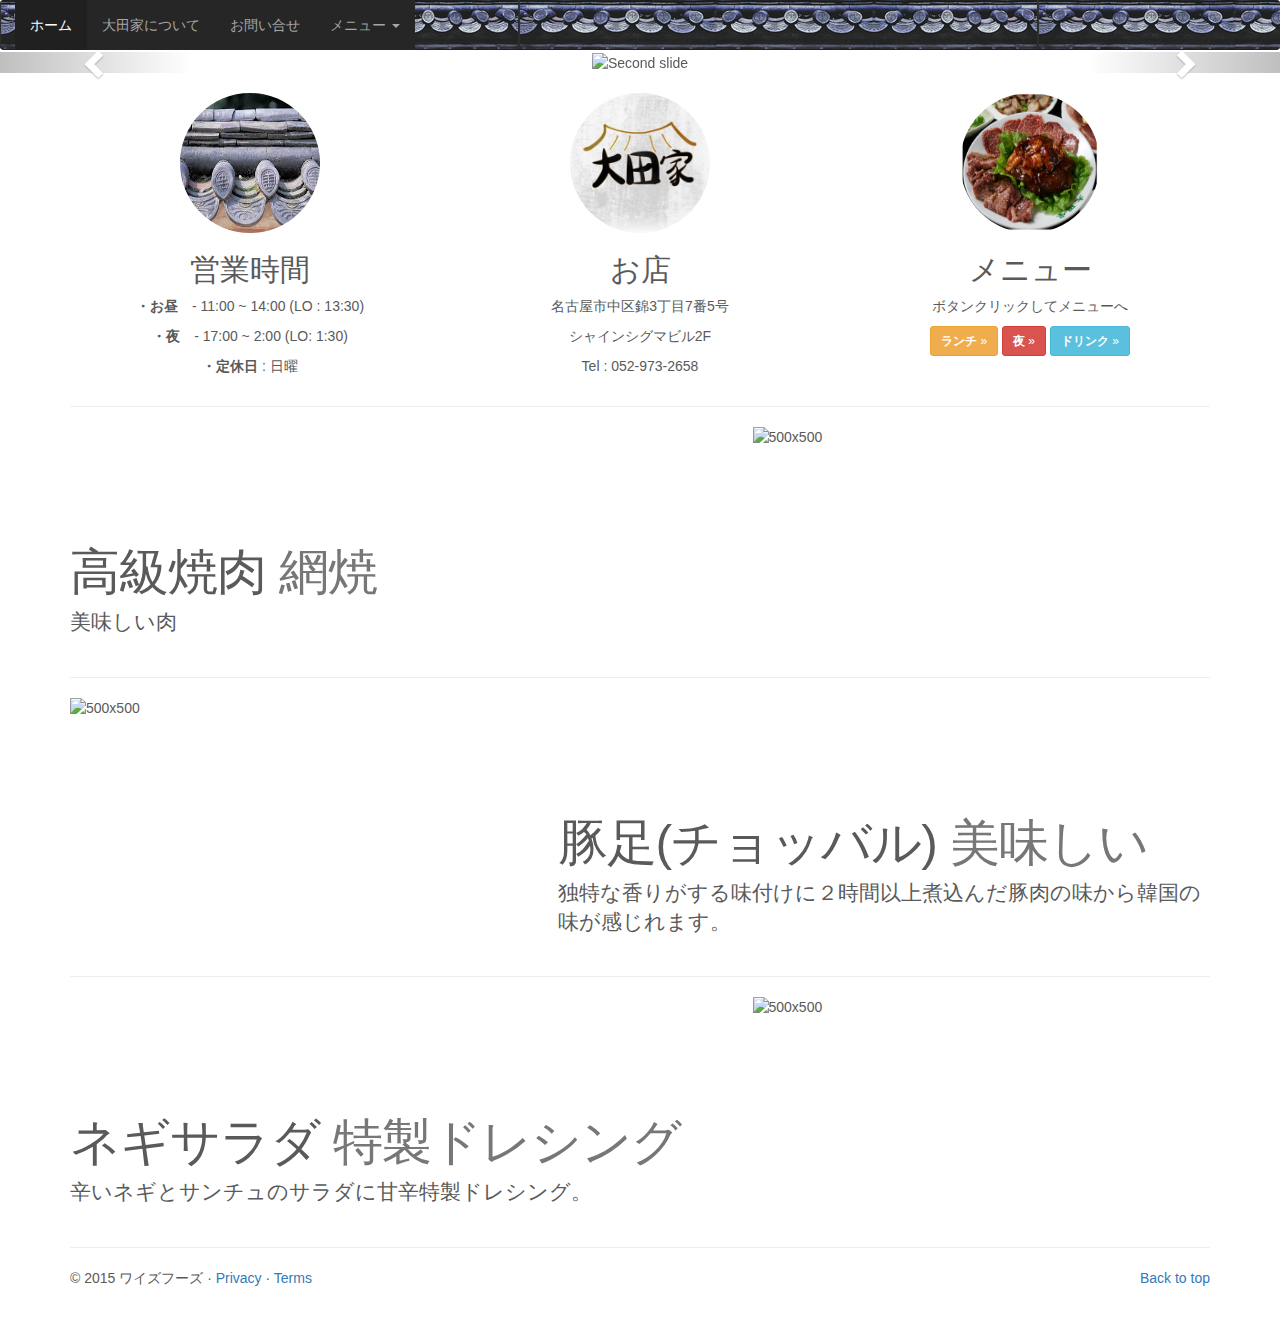
==== commit 89e70e8e: "hotpepper link" ====
--- a/index.html
+++ b/index.html
@@ -86,7 +86,8 @@
                     <li><a href="drink.html">飲物メニュー</a></li>
                   </ul>
                 </li>
-                 <li><a href="mailto:t-iga@wise-ltd.net?Subject=00月00日大田家０名様予約">ご予約</a></li>
+                 <li class="hidden-xs col-md-3 col-sm-3">
+                 <script id="HPG_reserveScript" charset="UTF-8" type="text/javascript" src="http://www.hotpepper.jp/doc/hpds/js/hpds_horizontal_black.js?J000016162"></script></li>
               </ul>
             </div>
           </div>
--- a/style.css
+++ b/style.css
@@ -57,4 +57,15 @@
 }
 .marketing {
 margin-top:20px;
+}
+
+#HPG_reserveGadgetsHorizontalWrap {
+	border: none !important;
+	background-color: transparent !important;
+	color: transparent !important;
+	overflow: hidden;
+}
+
+#HPG_reserveGadgetsHeader {
+	background-color: #5a5a5a !important;
 }